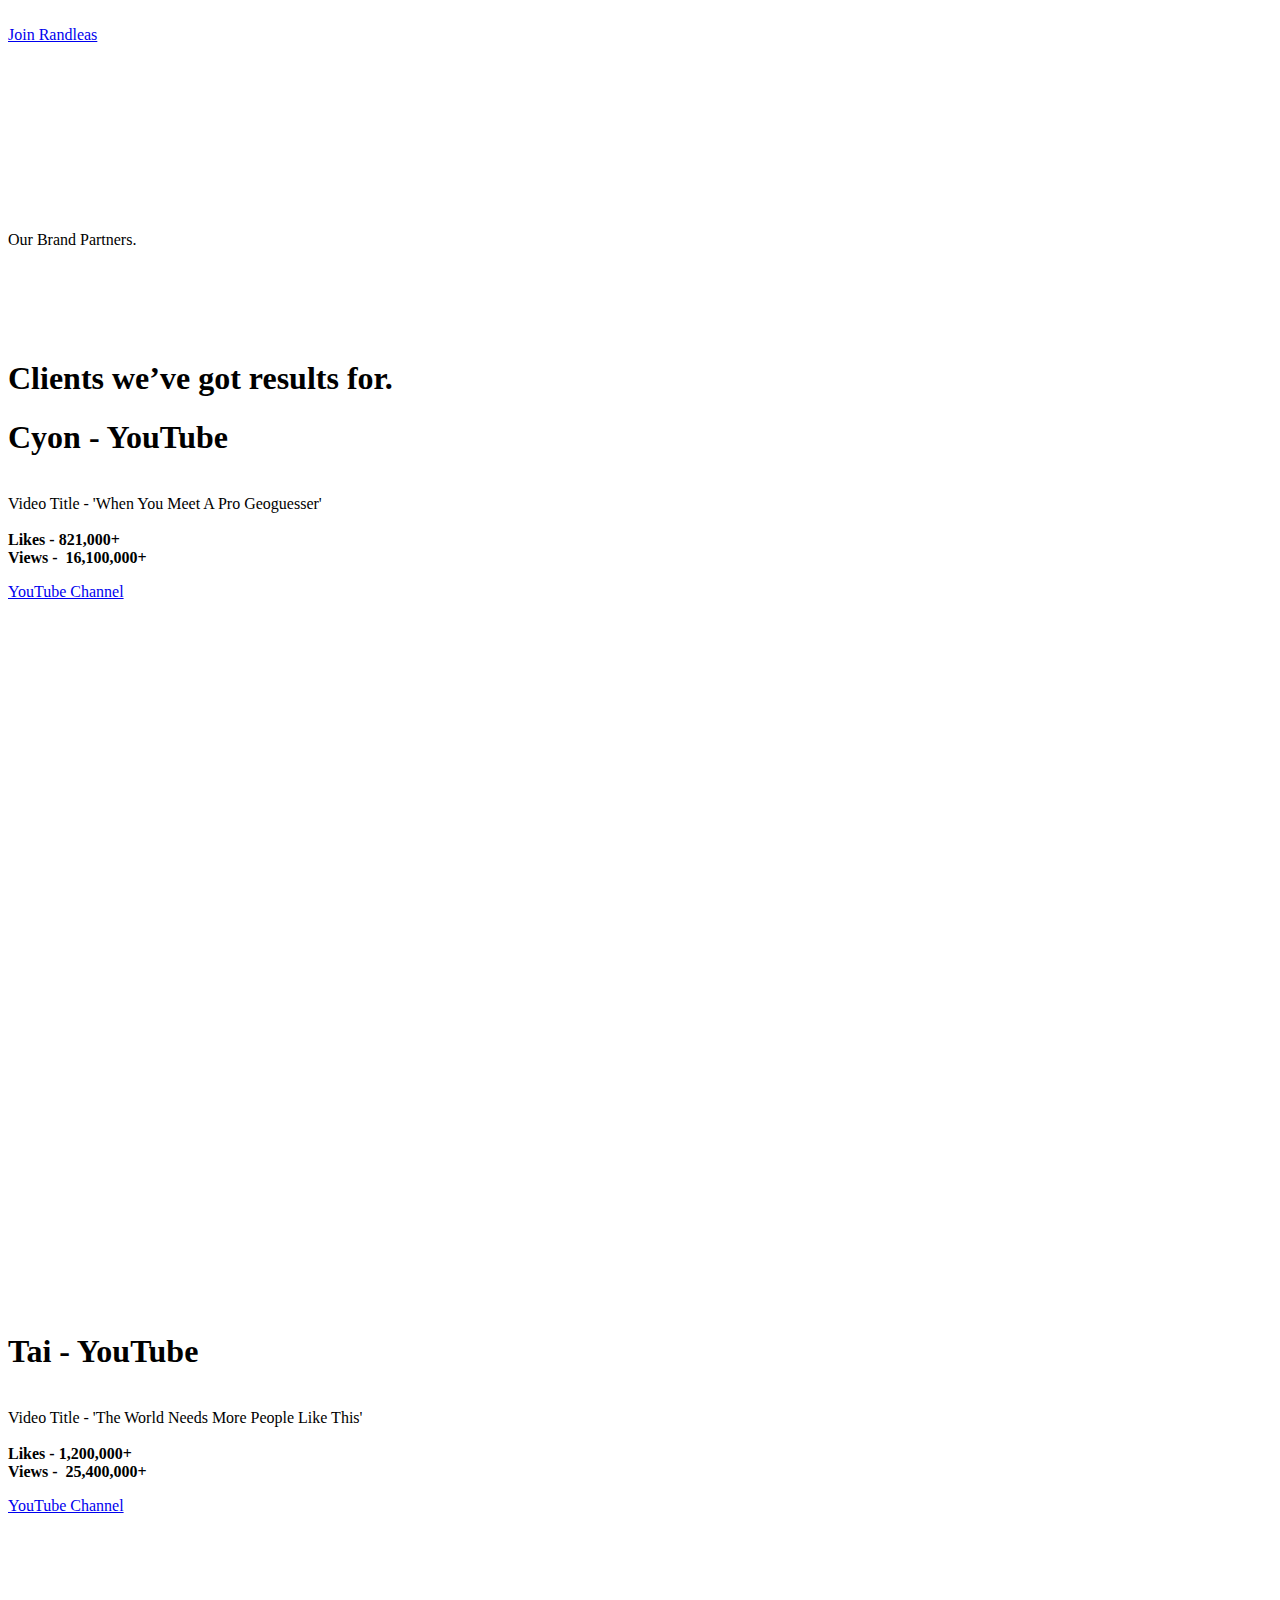
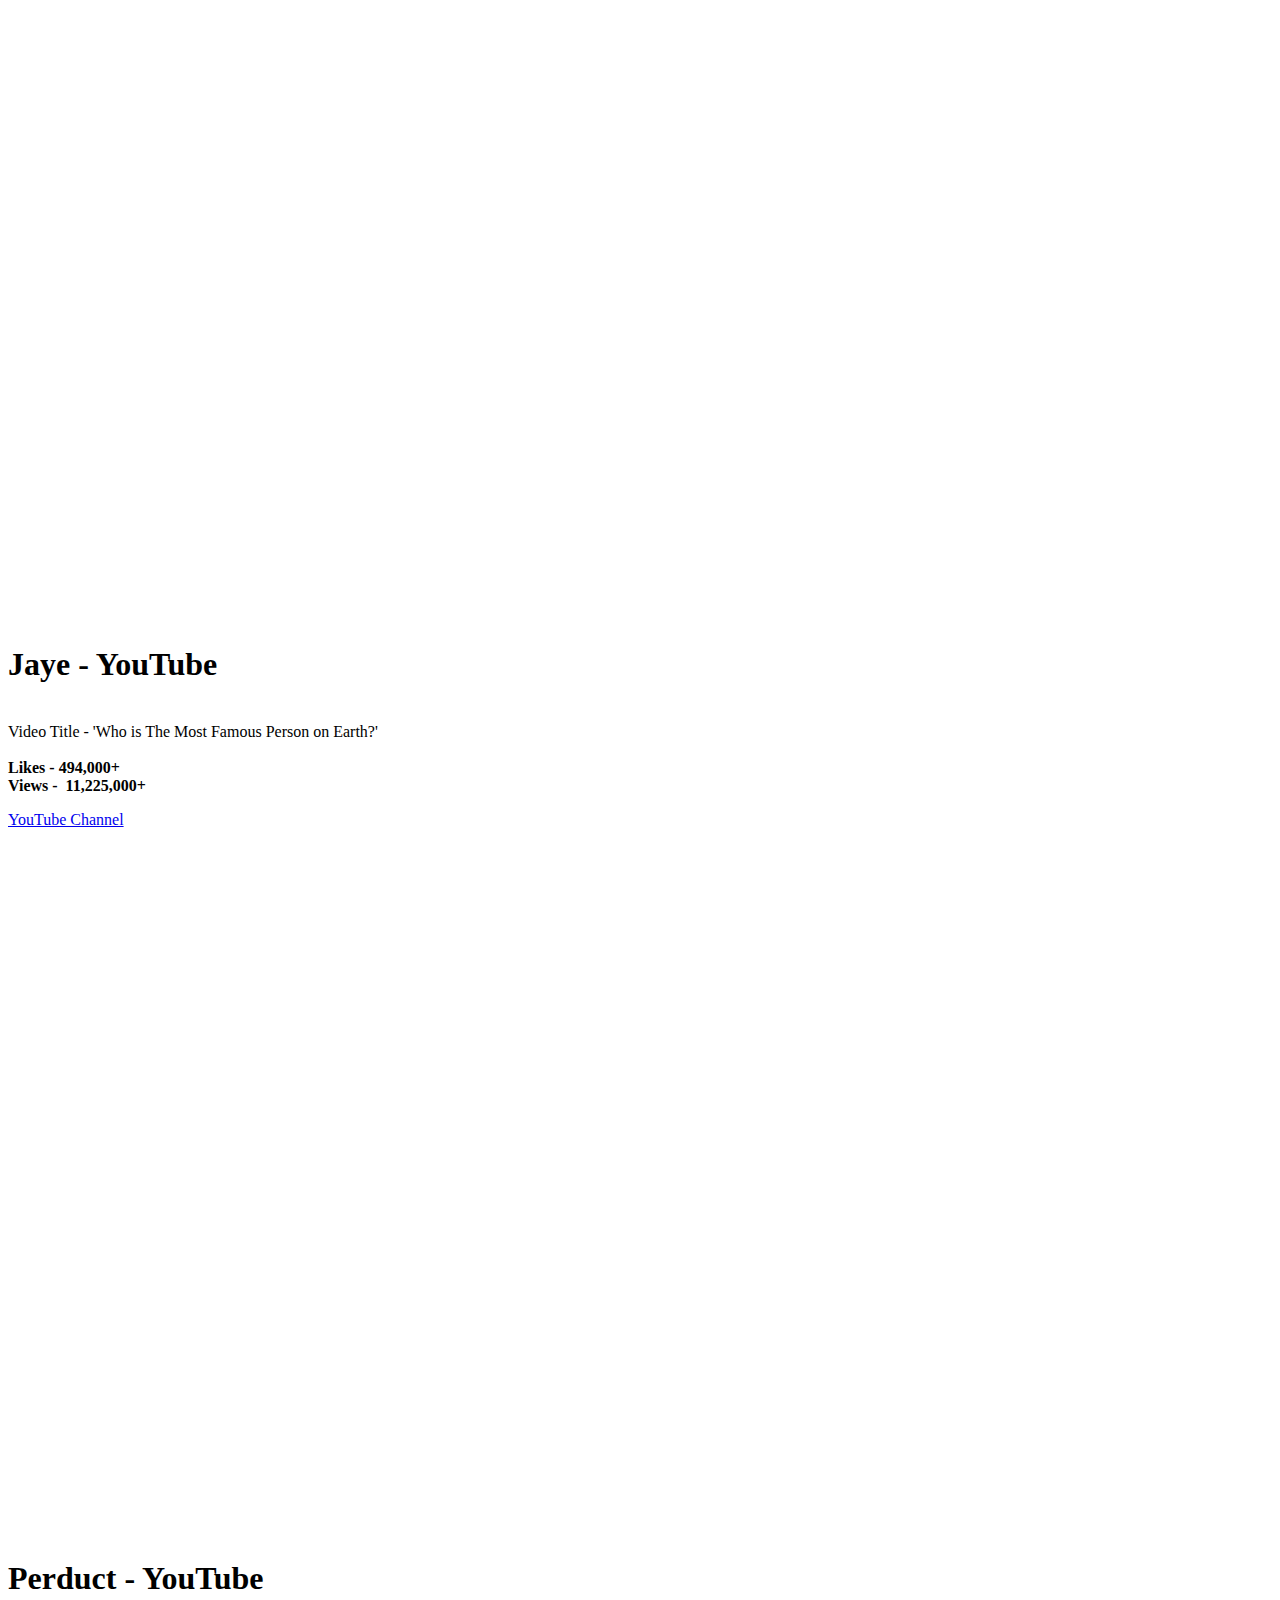
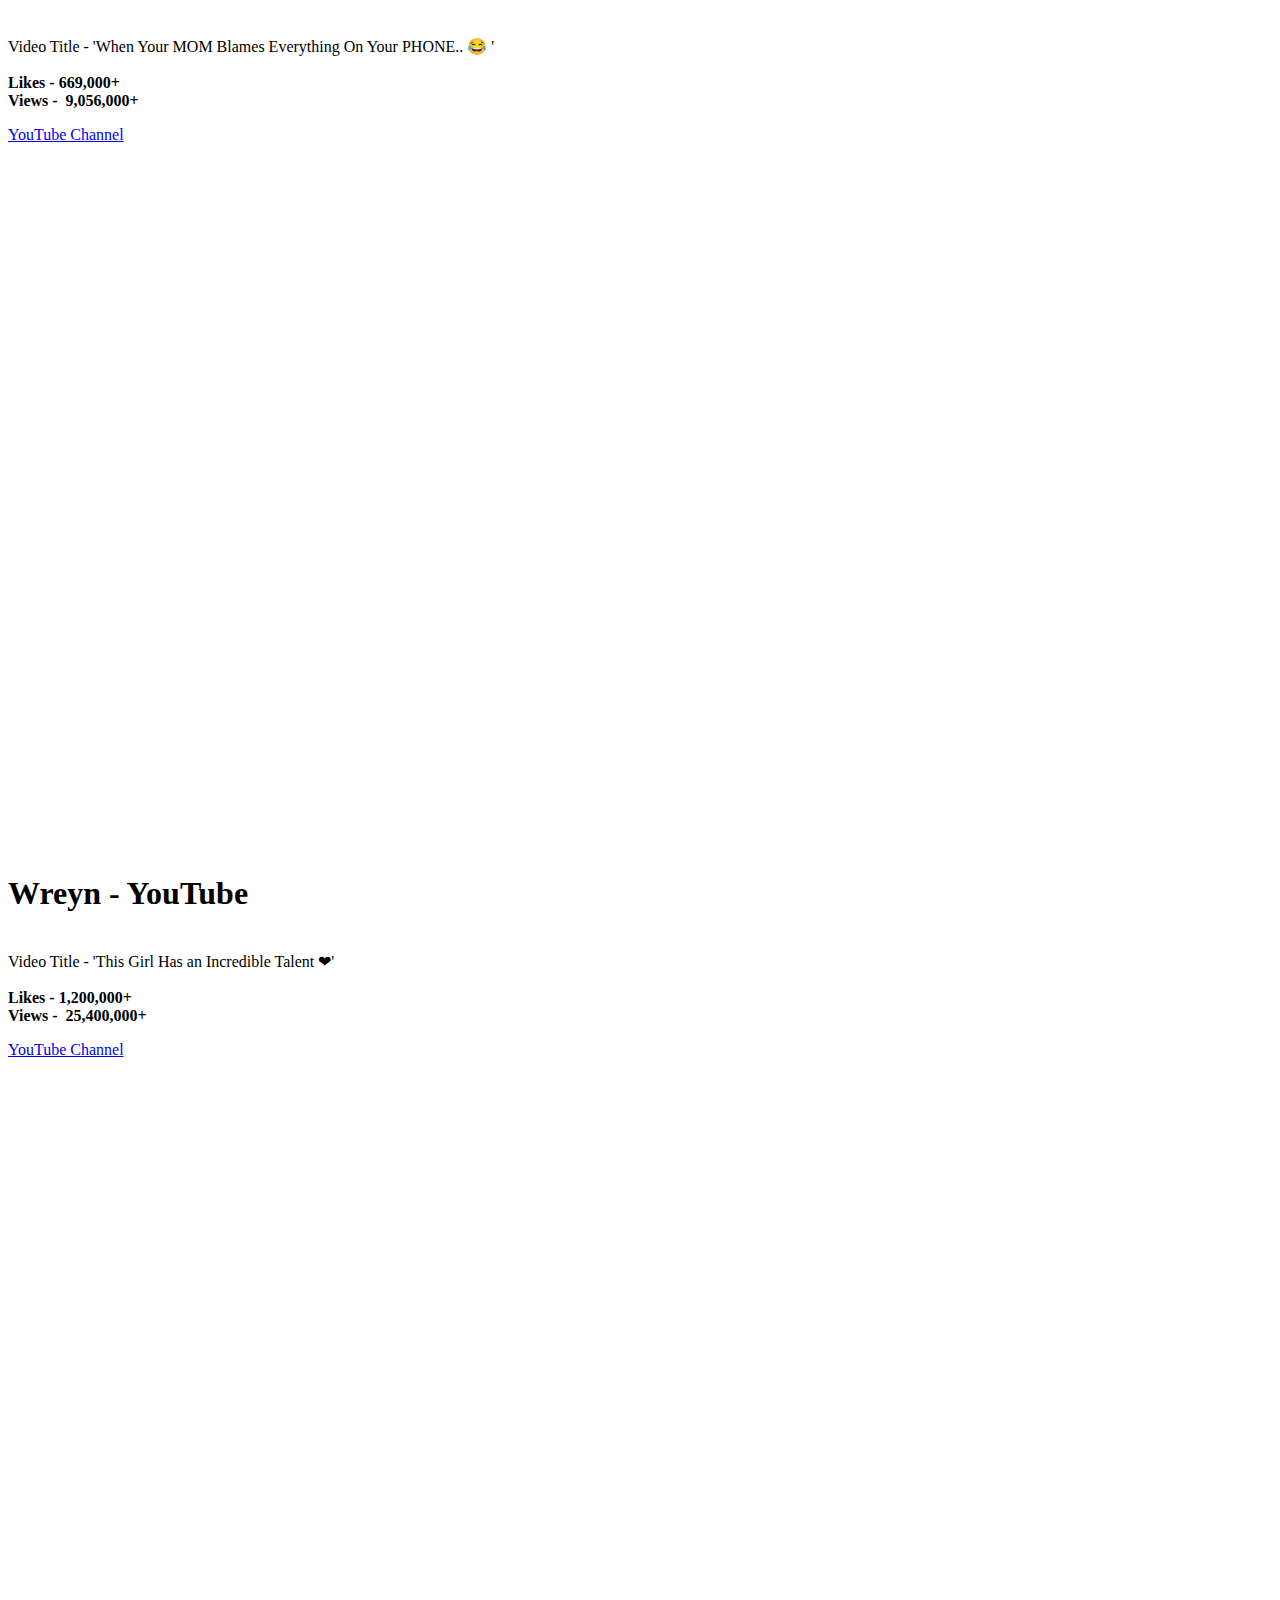
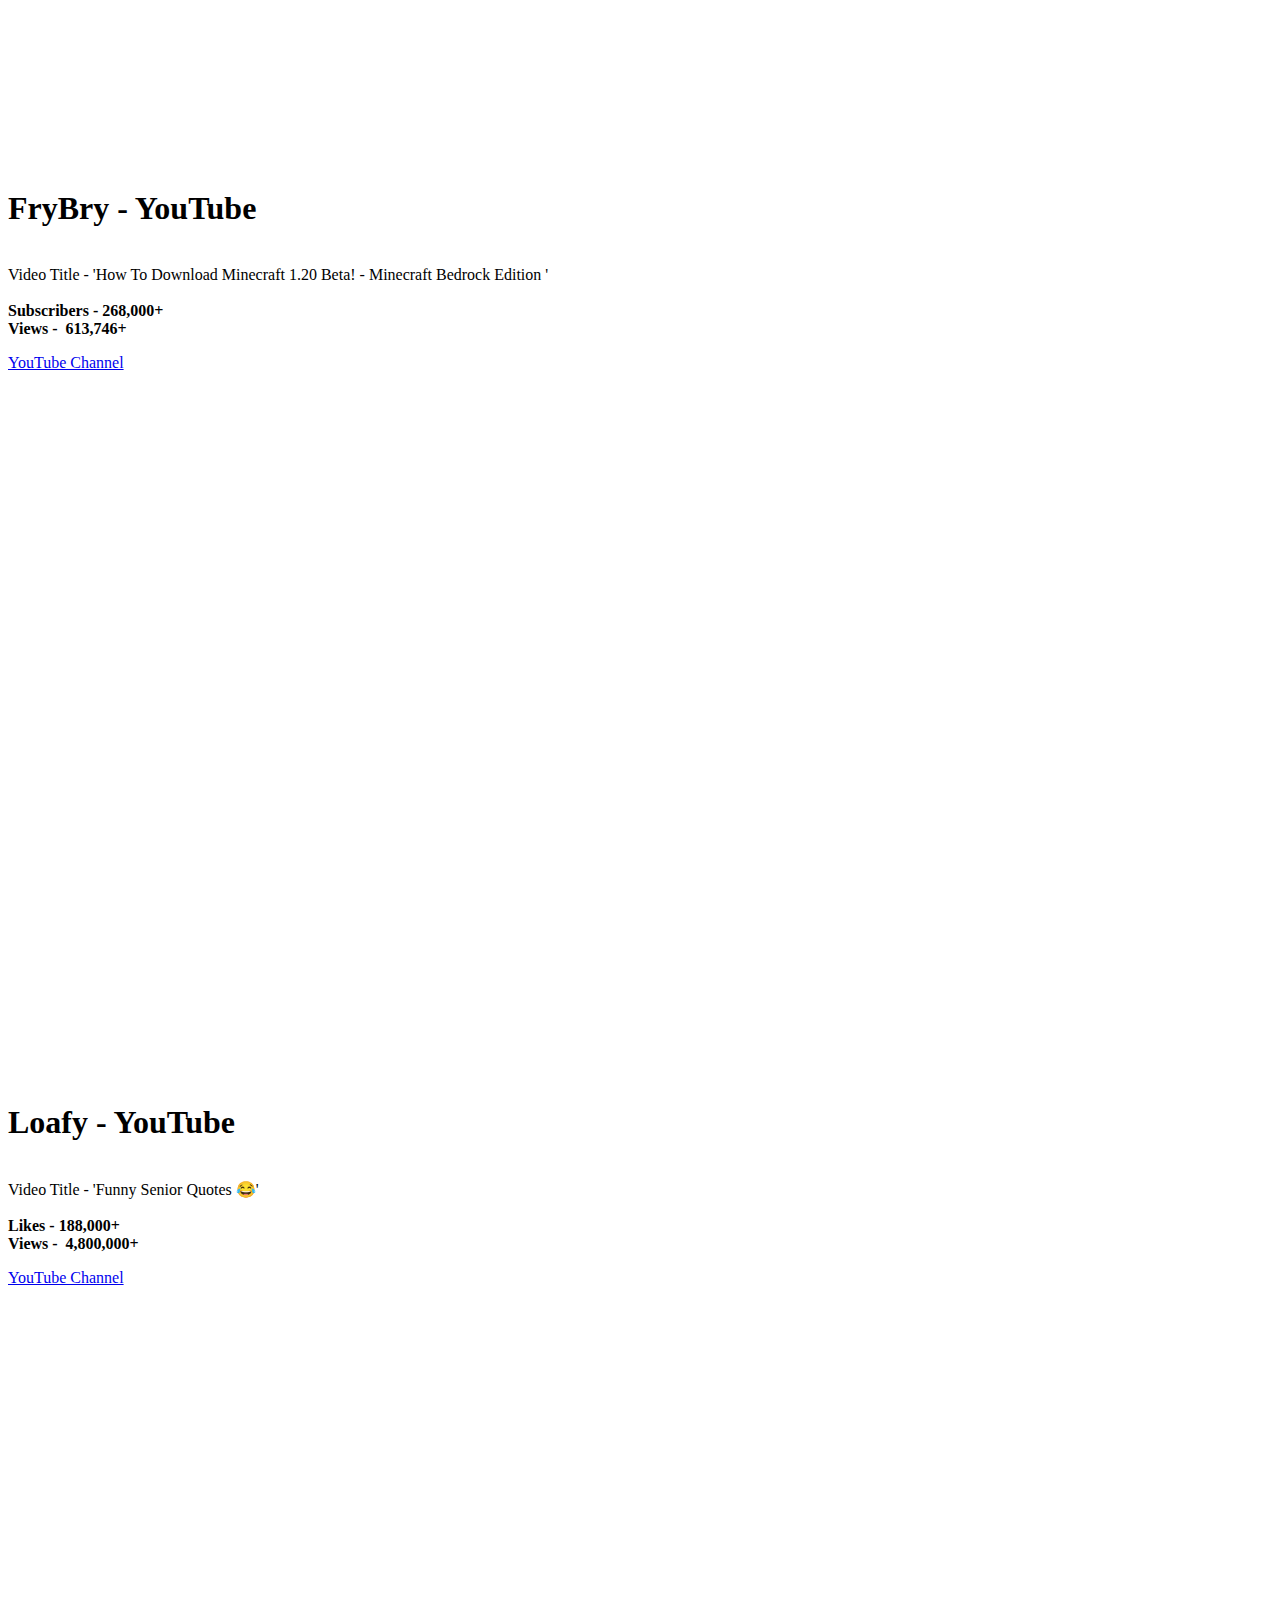
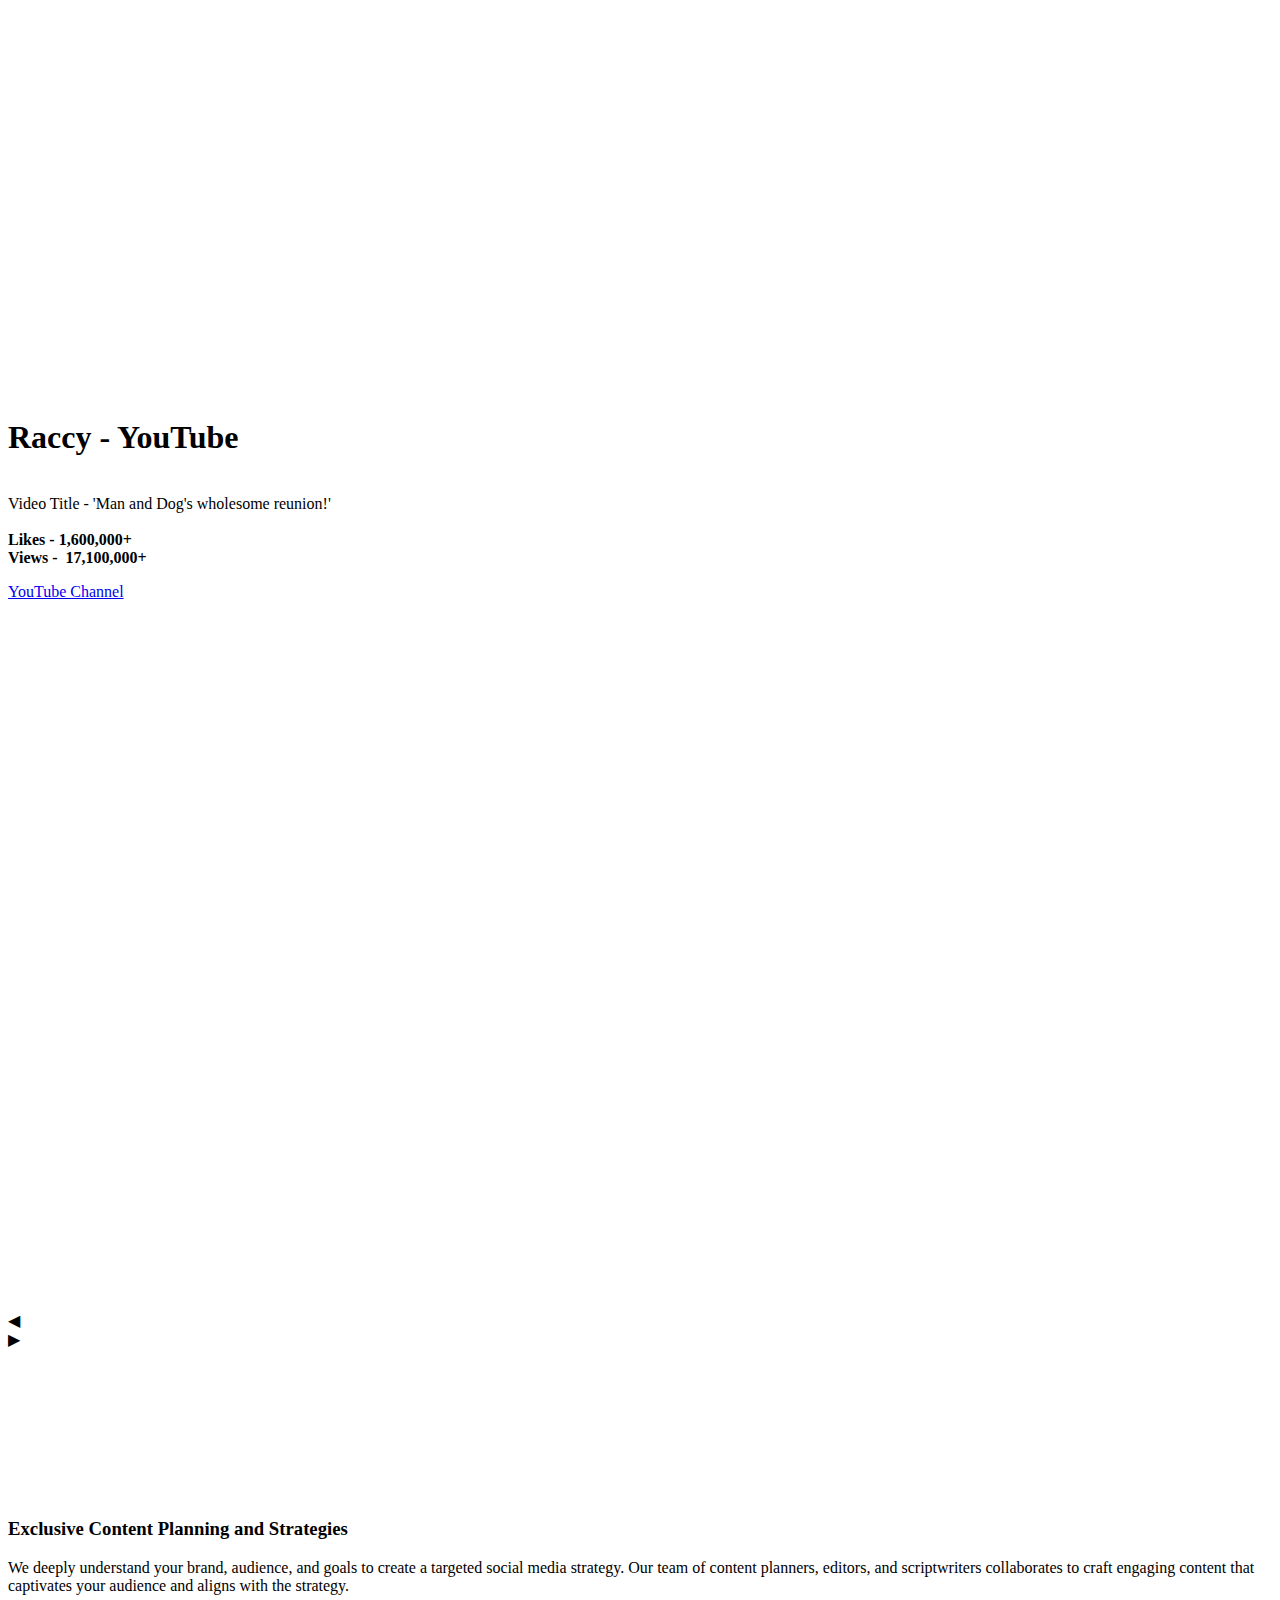
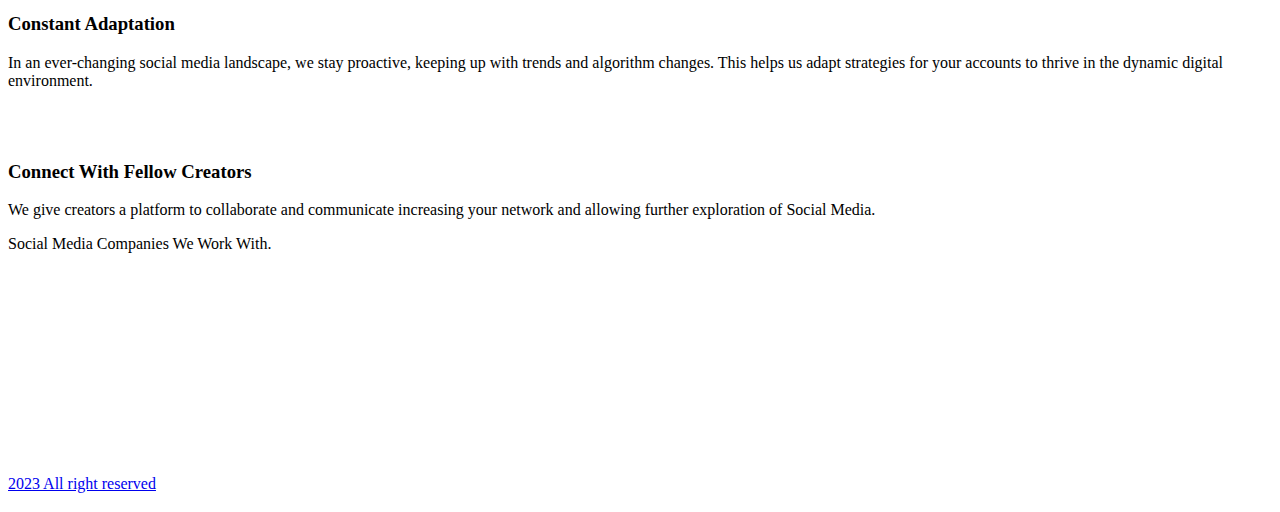
==== index.html @ 06961c33 "Add files via upload" ====
<!DOCTYPE html><!--  This site was created in Webflow. https://www.webflow.com  -->
<!--  Last Published: Wed Aug 09 2023 15:41:24 GMT+0000 (Coordinated Universal Time)  -->
<html data-wf-page="64bfc041b1569eeda765d627" data-wf-site="64bfc041b1569eeda765d59b">
<head>
  <meta charset="utf-8">
  <title>Randleas - Home Page</title>
  <meta content="Randleas is a Social Media Agency specialising in short-medium form content, made for gen-z by gen-z." name="description">
  <meta content="Randleas - Home Page" property="og:title">
  <meta content="Randleas is a Social Media Agency specialising in short-medium form content, made for gen-z by gen-z." property="og:description">
  <meta content="Randleas - Home Page" property="twitter:title">
  <meta content="Randleas is a Social Media Agency specialising in short-medium form content, made for gen-z by gen-z." property="twitter:description">
  <meta property="og:type" content="website">
  <meta content="summary_large_image" name="twitter:card">
  <meta content="width=device-width, initial-scale=1" name="viewport">
  <meta content="Webflow" name="generator">
  <link href="css/normalize.css" rel="stylesheet" type="text/css">
  <link href="css/webflow.css" rel="stylesheet" type="text/css">
  <link href="css/froder.webflow.css" rel="stylesheet" type="text/css">
  <link href="https://fonts.googleapis.com" rel="preconnect">
  <link href="https://fonts.gstatic.com" rel="preconnect" crossorigin="anonymous">
  <script src="https://ajax.googleapis.com/ajax/libs/webfont/1.6.26/webfont.js" type="text/javascript"></script>
  <script type="text/javascript">WebFont.load({  google: {    families: ["Sora:300,regular,500,600,700,800"]  }});</script>
  <script type="text/javascript">!function(o,c){var n=c.documentElement,t=" w-mod-";n.className+=t+"js",("ontouchstart"in o||o.DocumentTouch&&c instanceof DocumentTouch)&&(n.className+=t+"touch")}(window,document);</script>
  <link href="images/favicon.png" rel="shortcut icon" type="image/x-icon">
  <link href="images/webclip.png" rel="apple-touch-icon">
</head>
<body>
  <div data-collapse="small" data-animation="default" data-duration="400" data-easing="ease" data-easing2="ease" role="banner" class="navigation w-nav">
    <div class="container-navigation">
      <a href="index.html#" class="brand w-nav-brand"><img src="images/froderzzz.png" loading="lazy" width="114" sizes="(max-width: 479px) 100vw, 114px" srcset="images/froderzzz-p-500.png 500w, images/froderzzz.png 690w" alt=""></a>
      <nav role="navigation" class="nav-menu w-nav-menu">
        <a href="contact-us.html" target="_blank" class="button-grey w-button">Join Randleas</a>
      </nav>
      <div class="menu-button w-nav-button">
        <div class="w-icon-nav-menu"></div>
      </div>
    </div>
  </div>
  <div class="header-section">
    <div class="container">
      <div data-w-id="73954764-3167-a52e-869e-9555834dcd76" style="-webkit-transform:translate3d(0, 55PX, 0) scale3d(1, 1, 1) rotateX(0) rotateY(0) rotateZ(0) skew(0, 0);-moz-transform:translate3d(0, 55PX, 0) scale3d(1, 1, 1) rotateX(0) rotateY(0) rotateZ(0) skew(0, 0);-ms-transform:translate3d(0, 55PX, 0) scale3d(1, 1, 1) rotateX(0) rotateY(0) rotateZ(0) skew(0, 0);transform:translate3d(0, 55PX, 0) scale3d(1, 1, 1) rotateX(0) rotateY(0) rotateZ(0) skew(0, 0);opacity:0" class="w-layout-grid hero-content">
        <div class="grid-column">
          <h1 class="display-heading">The Best Agency<br>For Gen-Z Creators</h1>
        </div>
        <div class="grid-content">
          <p class="paragraph-large">At Randleas we specialize in helping you create trending content and offer our support in distributing your content on social media.</p>
          <a href="index.html#Content" class="button button-space w-button">Check out what we offer!</a>
        </div>
      </div>
    </div>
    <div class="container-large"><img src="images/tempname.png" loading="eager" style="opacity:0;-webkit-transform:translate3d(0, 0, 0) scale3d(0.9, 0.9, 1) rotateX(0) rotateY(0) rotateZ(0) skew(0, 0);-moz-transform:translate3d(0, 0, 0) scale3d(0.9, 0.9, 1) rotateX(0) rotateY(0) rotateZ(0) skew(0, 0);-ms-transform:translate3d(0, 0, 0) scale3d(0.9, 0.9, 1) rotateX(0) rotateY(0) rotateZ(0) skew(0, 0);transform:translate3d(0, 0, 0) scale3d(0.9, 0.9, 1) rotateX(0) rotateY(0) rotateZ(0) skew(0, 0)" data-w-id="05b6a07f-65c8-5c78-ee1c-b0d188055e2d" srcset="images/tempname-p-500.png 500w, images/tempname-p-800.png 800w, images/tempname-p-1080.png 1080w, images/tempname-p-1600.png 1600w, images/tempname-p-2000.png 2000w, images/tempname.png 2560w" sizes="94vw" alt="" class="dashboard">
      <div class="logo-section">
        <div class="text-block-2">Our Brand Partners.</div>
        <div data-w-id="d5d3c9fa-61b1-181e-04b2-b73a2c2d4b32" style="-webkit-transform:translate3d(0, 55PX, 0) scale3d(1, 1, 1) rotateX(0) rotateY(0) rotateZ(0) skew(0, 0);-moz-transform:translate3d(0, 55PX, 0) scale3d(1, 1, 1) rotateX(0) rotateY(0) rotateZ(0) skew(0, 0);-ms-transform:translate3d(0, 55PX, 0) scale3d(1, 1, 1) rotateX(0) rotateY(0) rotateZ(0) skew(0, 0);transform:translate3d(0, 55PX, 0) scale3d(1, 1, 1) rotateX(0) rotateY(0) rotateZ(0) skew(0, 0);opacity:0" class="container">
          <div class="w-layout-grid logo-grid">
            <div class="logo-card"><img src="images/gx.png" width="116" alt="" class="company-logo"></div>
            <div class="logo-card"><img src="images/epal.png" alt="" class="company-logo"></div>
            <div class="logo-card"><img src="images/cricket.png" alt="" class="company-logo"></div>
            <div class="logo-card"><img src="images/bitrefill.png" alt="" class="company-logo"></div>
            <div class="logo-card"><img src="images/bingx1.png" alt="" class="company-logo"></div>
          </div>
          <div class="divider"></div>
        </div>
      </div>
    </div>
  </div>
  <div class="content-section">
    <h1 class="heading-2">Clients we’ve got results for<span>.</span></h1>
    <div class="section">
      <div data-delay="4000" data-animation="slide" class="sysf-slider w-slider" data-autoplay="false" data-easing="ease" data-hide-arrows="false" data-disable-swipe="false" data-autoplay-limit="0" data-nav-spacing="4" data-duration="500" data-infinite="true">
        <div class="mask-2 w-slider-mask">
          <div class="sysf-slide-1 w-slide">
            <div class="sysf-container">
              <div class="sysf-wrapper-l">
                <div class="w-layout-grid sysf-feature-grid">
                  <div>
                    <h1 class="sysf-heading sysf-xl">Cyon <span class="text-span">- YouTube</span></h1>
                    <p class="sysf-body-text"><br>Video Title <span class="text-span-2">- &#x27;When You Meet A Pro Geoguesser&#x27;<br><br></span><strong>Likes - 821,000+ <br>Views -  16,100,000+</strong><br></p>
                    <div class="sysf-ctas-wrapper">
                      <a href="https://www.youtube.com/@Cyon2" class="sysf-button sysf-medium w-inline-block">
                        <div class="sysf-button-text">YouTube Channel</div>
                      </a>
                    </div>
                  </div>
                  <div id="w-node-_42e9b4a2-cb25-4dcb-184b-83c98d4dfc0a-a765d627" style="padding-top:56.17021276595745%" class="w-embed-youtubevideo"><iframe src="https://www.youtube.com/embed/fWB7nooZQHs?rel=0&amp;controls=0&amp;autoplay=1&amp;mute=1&amp;start=0" frameborder="0" style="position:absolute;left:0;top:0;width:100%;height:100%;pointer-events:auto" allow="autoplay; encrypted-media" allowfullscreen="" title=""></iframe></div>
                </div>
              </div>
            </div>
          </div>
          <div class="sysf-slide-1 w-slide">
            <div class="sysf-container">
              <div class="sysf-wrapper-l">
                <div class="w-layout-grid sysf-feature-grid">
                  <div>
                    <h1 class="sysf-heading sysf-xl">Tai <span class="text-span">- YouTube</span></h1>
                    <p class="sysf-body-text"><br>Video Title <span class="text-span-2">- &#x27;The World Needs More People Like This&#x27;<br><br></span><strong>Likes - 1,200,000+ <br>Views -  25,400,000+</strong><br></p>
                    <div class="sysf-ctas-wrapper">
                      <a href="https://www.youtube.com/@TaiRebuilds" class="sysf-button sysf-medium w-inline-block">
                        <div class="sysf-button-text">YouTube Channel</div>
                      </a>
                    </div>
                  </div>
                  <div id="w-node-f8330d0b-36db-2c3b-ddeb-5812c39fd348-a765d627" style="padding-top:56.17021276595745%" class="w-embed-youtubevideo"><iframe src="https://www.youtube.com/embed/e8wqWpEkbWQ?rel=0&amp;controls=0&amp;autoplay=1&amp;mute=1&amp;start=0" frameborder="0" style="position:absolute;left:0;top:0;width:100%;height:100%;pointer-events:auto" allow="autoplay; encrypted-media" allowfullscreen="" title="The WORLD Needs More PEOPLE Like This 😱 | Wholesome Moments"></iframe></div>
                </div>
              </div>
            </div>
          </div>
          <div class="sysf-slide-1 w-slide">
            <div class="sysf-container">
              <div class="sysf-wrapper-l">
                <div class="w-layout-grid sysf-feature-grid">
                  <div>
                    <h1 class="sysf-heading sysf-xl">Jaye <span class="text-span">- YouTube</span></h1>
                    <p class="sysf-body-text"><br>Video Title <span class="text-span-2">- &#x27;Who is The Most Famous Person on Earth?&#x27;<br><br></span><strong>Likes - 494,000+ <br>Views -  11,225,000+</strong><br></p>
                    <div class="sysf-ctas-wrapper">
                      <a href="https://www.youtube.com/@JayeSmacks" class="sysf-button sysf-medium w-inline-block">
                        <div class="sysf-button-text">YouTube Channel</div>
                      </a>
                    </div>
                  </div>
                  <div id="w-node-_122adc5b-3cb7-c29c-2b51-5d51d723ceb3-a765d627" style="padding-top:56.17021276595745%" class="w-embed-youtubevideo"><iframe src="https://www.youtube.com/embed/HQ8gN1MVgdE?rel=0&amp;controls=0&amp;autoplay=1&amp;mute=1&amp;start=0" frameborder="0" style="position:absolute;left:0;top:0;width:100%;height:100%;pointer-events:auto" allow="autoplay; encrypted-media" allowfullscreen="" title="Who is The Most Famous Person on Earth?"></iframe></div>
                </div>
              </div>
            </div>
          </div>
          <div class="sysf-slide-1 w-slide">
            <div class="sysf-container">
              <div class="sysf-wrapper-l">
                <div class="w-layout-grid sysf-feature-grid">
                  <div>
                    <h1 class="sysf-heading sysf-xl">Perduct <span class="text-span">- YouTube</span></h1>
                    <p class="sysf-body-text"><br>Video Title <span class="text-span-2">- &#x27;When Your MOM Blames Everything On Your PHONE.. 😂 &#x27;<br><br></span><strong>Likes - 669,000+ <br>Views -  9,056,000+</strong><br></p>
                    <div class="sysf-ctas-wrapper">
                      <a href="https://www.youtube.com/@JayeSmacks" class="sysf-button sysf-medium w-inline-block">
                        <div class="sysf-button-text">YouTube Channel</div>
                      </a>
                    </div>
                  </div>
                  <div id="w-node-_413dffce-8903-92d3-2679-09bcb08fd28d-a765d627" style="padding-top:56.17021276595745%" class="w-embed-youtubevideo"><iframe src="https://www.youtube.com/embed//video/xa-j04Uvxik?rel=0&amp;controls=0&amp;autoplay=1&amp;mute=1&amp;start=0" frameborder="0" style="position:absolute;left:0;top:0;width:100%;height:100%;pointer-events:auto" allow="autoplay; encrypted-media" allowfullscreen="" title="When Your MOM Blames Everything On Your PHONE.. 😂 #roblox #shorts"></iframe></div>
                </div>
              </div>
            </div>
          </div>
          <div class="sysf-slide-1 w-slide">
            <div class="sysf-container">
              <div class="sysf-wrapper-l">
                <div class="w-layout-grid sysf-feature-grid">
                  <div>
                    <h1 class="sysf-heading sysf-xl">Wreyn <span class="text-span">- YouTube</span></h1>
                    <p class="sysf-body-text"><br>Video Title <span class="text-span-2">- &#x27;This Girl Has an Incredible Talent ❤&#x27;<br><br></span><strong>Likes - 1,200,000+ <br>Views -  25,400,000+</strong><br></p>
                    <div class="sysf-ctas-wrapper">
                      <a href="https://www.youtube.com/@AnthonyWreyn" class="sysf-button sysf-medium w-inline-block">
                        <div class="sysf-button-text">YouTube Channel</div>
                      </a>
                    </div>
                  </div>
                  <div id="w-node-_9c24feeb-f4b7-a4fc-632e-0bebde4fe267-a765d627" style="padding-top:56.17021276595745%" class="w-embed-youtubevideo"><iframe src="https://www.youtube.com/embed/SGyKSSktw8Y?rel=0&amp;controls=0&amp;autoplay=1&amp;mute=1&amp;start=0" frameborder="0" style="position:absolute;left:0;top:0;width:100%;height:100%;pointer-events:auto" allow="autoplay; encrypted-media" allowfullscreen="" title="This Girl Has an Incredible Talent ❤"></iframe></div>
                </div>
              </div>
            </div>
          </div>
        <div class="sysf-slide-1 w-slide">
            <div class="sysf-container">
              <div class="sysf-wrapper-l">
                <div class="w-layout-grid sysf-feature-grid">
                  <div>
                    <h1 class="sysf-heading sysf-xl">FryBry <span class="text-span">- YouTube</span></h1>
                    <p class="sysf-body-text"><br>Video Title <span class="text-span-2">- &#x27;How To Download Minecraft 1.20 Beta! - Minecraft Bedrock Edition
                        &#x27;<br><br></span><strong>Subscribers - 268,000+ <br>Views -  613,746+</strong><br></p>
                    <div class="sysf-ctas-wrapper">
                      <a href="https://www.youtube.com/c/FryBry" class="sysf-button sysf-medium w-inline-block">
                        <div class="sysf-button-text">YouTube Channel</div>
                      </a>
                    </div>
                  </div>
                  <div id="w-node-_9c24feeb-f4b7-a4fc-632e-0bebde4fe267-a765d627" style="padding-top:56.17021276595745%" class="w-embed-youtubevideo"><iframe src="https://www.youtube.com/embed/gK0CjbT_bJk?rel=0&amp;controls=0&amp;autoplay=1&amp;mute=1&amp;start=0" frameborder="0" style="position:absolute;left:0;top:0;width:100%;height:100%;pointer-events:auto" allow="autoplay; encrypted-media" allowfullscreen="" title="How To Download Minecraft 1.20 Beta! - Minecraft Bedrock Edition"></iframe></div>
                </div>
              </div>
            </div>
          </div>
          <div class="sysf-slide-1 w-slide">
            <div class="sysf-container">
              <div class="sysf-wrapper-l">
                <div class="w-layout-grid sysf-feature-grid">
                  <div>
                    <h1 class="sysf-heading sysf-xl">Loafy <span class="text-span">- YouTube</span></h1>
                    <p class="sysf-body-text"><br>Video Title <span class="text-span-2">- &#x27;Funny Senior Quotes 😂&#x27;<br><br></span><strong>Likes - 188,000+ <br>Views -  4,800,000+</strong><br></p>
                    <div class="sysf-ctas-wrapper">
                      <a href="https://www.youtube.com/@loafycrank" class="sysf-button sysf-medium w-inline-block">
                        <div class="sysf-button-text">YouTube Channel</div>
                      </a>
                    </div>
                  </div>
                  <div id="w-node-_6a025c1f-fc1e-1d4a-400c-14be62b4e25f-a765d627" style="padding-top:56.17021276595745%" class="w-embed-youtubevideo"><iframe src="https://www.youtube.com/embed/TMX1hjx-hOE?rel=0&amp;controls=0&amp;autoplay=1&amp;mute=1&amp;start=0" frameborder="0" style="position:absolute;left:0;top:0;width:100%;height:100%;pointer-events:auto" allow="autoplay; encrypted-media" allowfullscreen="" title="funny senior quotes #minecraft #shorts"></iframe></div>
                </div>
              </div>
            </div>
          </div>
          <div class="sysf-slide-1 w-slide">
            <div class="sysf-container">
              <div class="sysf-wrapper-l">
                <div class="w-layout-grid sysf-feature-grid">
                  <div>
                    <h1 class="sysf-heading sysf-xl">Raccy <span class="text-span">- YouTube</span></h1>
                    <p class="sysf-body-text"><br>Video Title <span class="text-span-2">- &#x27;Man and Dog&#x27;s wholesome reunion!&#x27;<br><br></span><strong>Likes - 1,600,000+ <br>Views -  17,100,000+</strong><br></p>
                    <div class="sysf-ctas-wrapper">
                      <a href="https://www.youtube.com/@RaccyRaccs" class="sysf-button sysf-medium w-inline-block">
                        <div class="sysf-button-text">YouTube Channel</div>
                      </a>
                    </div>
                  </div>
                  <div id="w-node-_753d06d1-10f9-8152-9e53-bbb970807eeb-a765d627" style="padding-top:56.17021276595745%" class="w-embed-youtubevideo"><iframe src="https://www.youtube.com/embed/7ctkIPbwfkw?rel=0&amp;controls=0&amp;autoplay=1&amp;mute=1&amp;start=0" frameborder="0" style="position:absolute;left:0;top:0;width:100%;height:100%;pointer-events:auto" allow="autoplay; encrypted-media" allowfullscreen="" title="WHOLESOME Reunion!🥺 #shorts"></iframe></div>
                </div>
              </div>
            </div>
          </div>
        </div>
        <div class="sysf-left-arrow w-slider-arrow-left">
          <div class="material-icons sysf-feature-icon-small sysf-slider-icon">◀</div>
        </div>
        <div class="sysf-right-arrow w-slider-arrow-right">
          <div class="material-icons sysf-feature-icon-small sysf-slider-icon">▶</div>
        </div>
        <div class="w-slider-nav w-shadow w-round"></div>
      </div>
    </div>
    <div id="Content" class="container">
      <div data-w-id="a5b51e7e-26b9-a102-0989-87425c771420" style="-webkit-transform:translate3d(0, 55PX, 0) scale3d(1, 1, 1) rotateX(0) rotateY(0) rotateZ(0) skew(0, 0);-moz-transform:translate3d(0, 55PX, 0) scale3d(1, 1, 1) rotateX(0) rotateY(0) rotateZ(0) skew(0, 0);-ms-transform:translate3d(0, 55PX, 0) scale3d(1, 1, 1) rotateX(0) rotateY(0) rotateZ(0) skew(0, 0);transform:translate3d(0, 55PX, 0) scale3d(1, 1, 1) rotateX(0) rotateY(0) rotateZ(0) skew(0, 0);opacity:0" class="title-wrap-centre">
        <div class="subheading">Randleas</div>
        <h1 class="heading">Why Join Us?</h1>
        <p class="paragraph-large max-width">Our agency utilizes only the best strategies in lifting your reach, interactions and monetizability!</p>
      </div>
      <div class="w-layout-grid content-grid">
        <div><img src="images/Content-Image-01.svg" loading="lazy" alt=""></div>
        <div id="w-node-_59e1b11c-59af-292a-2a44-070cd4481416-a765d627">
          <h3 class="content-h3">Exclusive Content Planning and Strategies</h3>
          <p class="paragraph-medium">We deeply understand your brand, audience, and goals to create a targeted social media strategy. Our team of content planners, editors, and scriptwriters collaborates to craft engaging content that captivates your audience and aligns with the strategy.</p>
        </div>
      </div>
      <div class="w-layout-grid content-grid centre-content">
        <div id="w-node-f60322e9-0dad-a628-4610-9a998f3341b2-a765d627">
          <h3 class="content-h3">Constant Adaptation</h3>
          <p class="paragraph-medium">In an ever-changing social media landscape, we stay proactive, keeping up with trends and algorithm changes. This helps us adapt strategies for your accounts to thrive in the dynamic digital environment.</p>
        </div>
        <div id="w-node-f60322e9-0dad-a628-4610-9a998f3341b0-a765d627"><img src="images/Content-Image-02.svg" loading="lazy" alt=""></div>
      </div>
      <div class="w-layout-grid content-grid">
        <div><img src="images/Content-Image-03.svg" loading="lazy" alt=""></div>
        <div id="w-node-_32690463-25da-ec92-a1bd-88ae99597472-a765d627">
          <h3 class="content-h3">Connect With Fellow Creators</h3>
          <p class="paragraph-medium">We give creators a platform to collaborate and communicate increasing your network and allowing further exploration of Social Media.</p>
        </div>
      </div>
    </div>
    <div class="logo-section">
      <div class="text-block-2">Social Media Companies We Work With.</div>
      <div class="logo-section">
        <div data-w-id="c9f57802-cdc2-9e0f-b6b0-5fac0bcbc143" style="-webkit-transform:translate3d(0, 55PX, 0) scale3d(1, 1, 1) rotateX(0) rotateY(0) rotateZ(0) skew(0, 0);-moz-transform:translate3d(0, 55PX, 0) scale3d(1, 1, 1) rotateX(0) rotateY(0) rotateZ(0) skew(0, 0);-ms-transform:translate3d(0, 55PX, 0) scale3d(1, 1, 1) rotateX(0) rotateY(0) rotateZ(0) skew(0, 0);transform:translate3d(0, 55PX, 0) scale3d(1, 1, 1) rotateX(0) rotateY(0) rotateZ(0) skew(0, 0);opacity:0" class="container">
          <div class="w-layout-grid logo-grid">
            <div class="logo-card"><img src="images/twtter.png" alt="" class="company-logo"></div>
            <div class="logo-card"><img src="images/tiktok1.png" alt="" class="company-logo"></div>
            <div class="logo-card"><img src="images/youtube.png" alt="" class="company-logo"></div>
            <div class="logo-card"><img src="images/instagram.png" alt="" class="company-logo"></div>
            <div class="logo-card"><img src="images/fff.png" alt="" class="company-logo"></div>
          </div>
          <div class="divider"></div>
        </div>
      </div>
    </div>
  </div>
  <div class="content-section">
    <div class="container">
      <div data-w-id="da0dd9e1-0979-eaf7-6025-b61514b5e1c9" style="-webkit-transform:translate3d(0, 55PX, 0) scale3d(1, 1, 1) rotateX(0) rotateY(0) rotateZ(0) skew(0, 0);-moz-transform:translate3d(0, 55PX, 0) scale3d(1, 1, 1) rotateX(0) rotateY(0) rotateZ(0) skew(0, 0);-ms-transform:translate3d(0, 55PX, 0) scale3d(1, 1, 1) rotateX(0) rotateY(0) rotateZ(0) skew(0, 0);transform:translate3d(0, 55PX, 0) scale3d(1, 1, 1) rotateX(0) rotateY(0) rotateZ(0) skew(0, 0);opacity:0" class="cta-block-large">
        <div class="w-layout-grid cta-grid">
          <div class="grid-column">
            <div class="subheading">Ready to Start?</div>
            <h3>Contact Us Now!</h3>
          </div>
          <div class="grid-button-wrap">
            <a href="contact-us.html" class="button-arrow w-inline-block">
              <div>Contact Us</div><img src="images/Arrow-Icon.svg" loading="lazy" alt="" class="arrow">
            </a>
          </div>
        </div>
      </div>
    </div>
  </div>
  <div class="footer">
    <div class="container">
      <div class="footer-wrap">
        <div class="social-wrap">
          <a href="https://www.instagram.com/Randleas/" target="_blank" class="social-link w-inline-block"><img src="images/instagram-line-1.svg" loading="lazy" alt=""></a>
          <a href="https://www.youtube.com/channel/Randleas" target="_blank" class="social-link w-inline-block"><img src="images/yt.png" loading="lazy" alt=""></a>
        </div>
        <a href="index.html#" class="text-link">2023 All right reserved</a>
      </div>
    </div>
  </div>
  <script src="https://d3e54v103j8qbb.cloudfront.net/js/jquery-3.5.1.min.dc5e7f18c8.js?site=64bfc041b1569eeda765d59b" type="text/javascript" integrity="sha256-9/aliU8dGd2tb6OSsuzixeV4y/faTqgFtohetphbbj0=" crossorigin="anonymous"></script>
  <script src="js/webflow.js" type="text/javascript"></script>
</body>
</html>
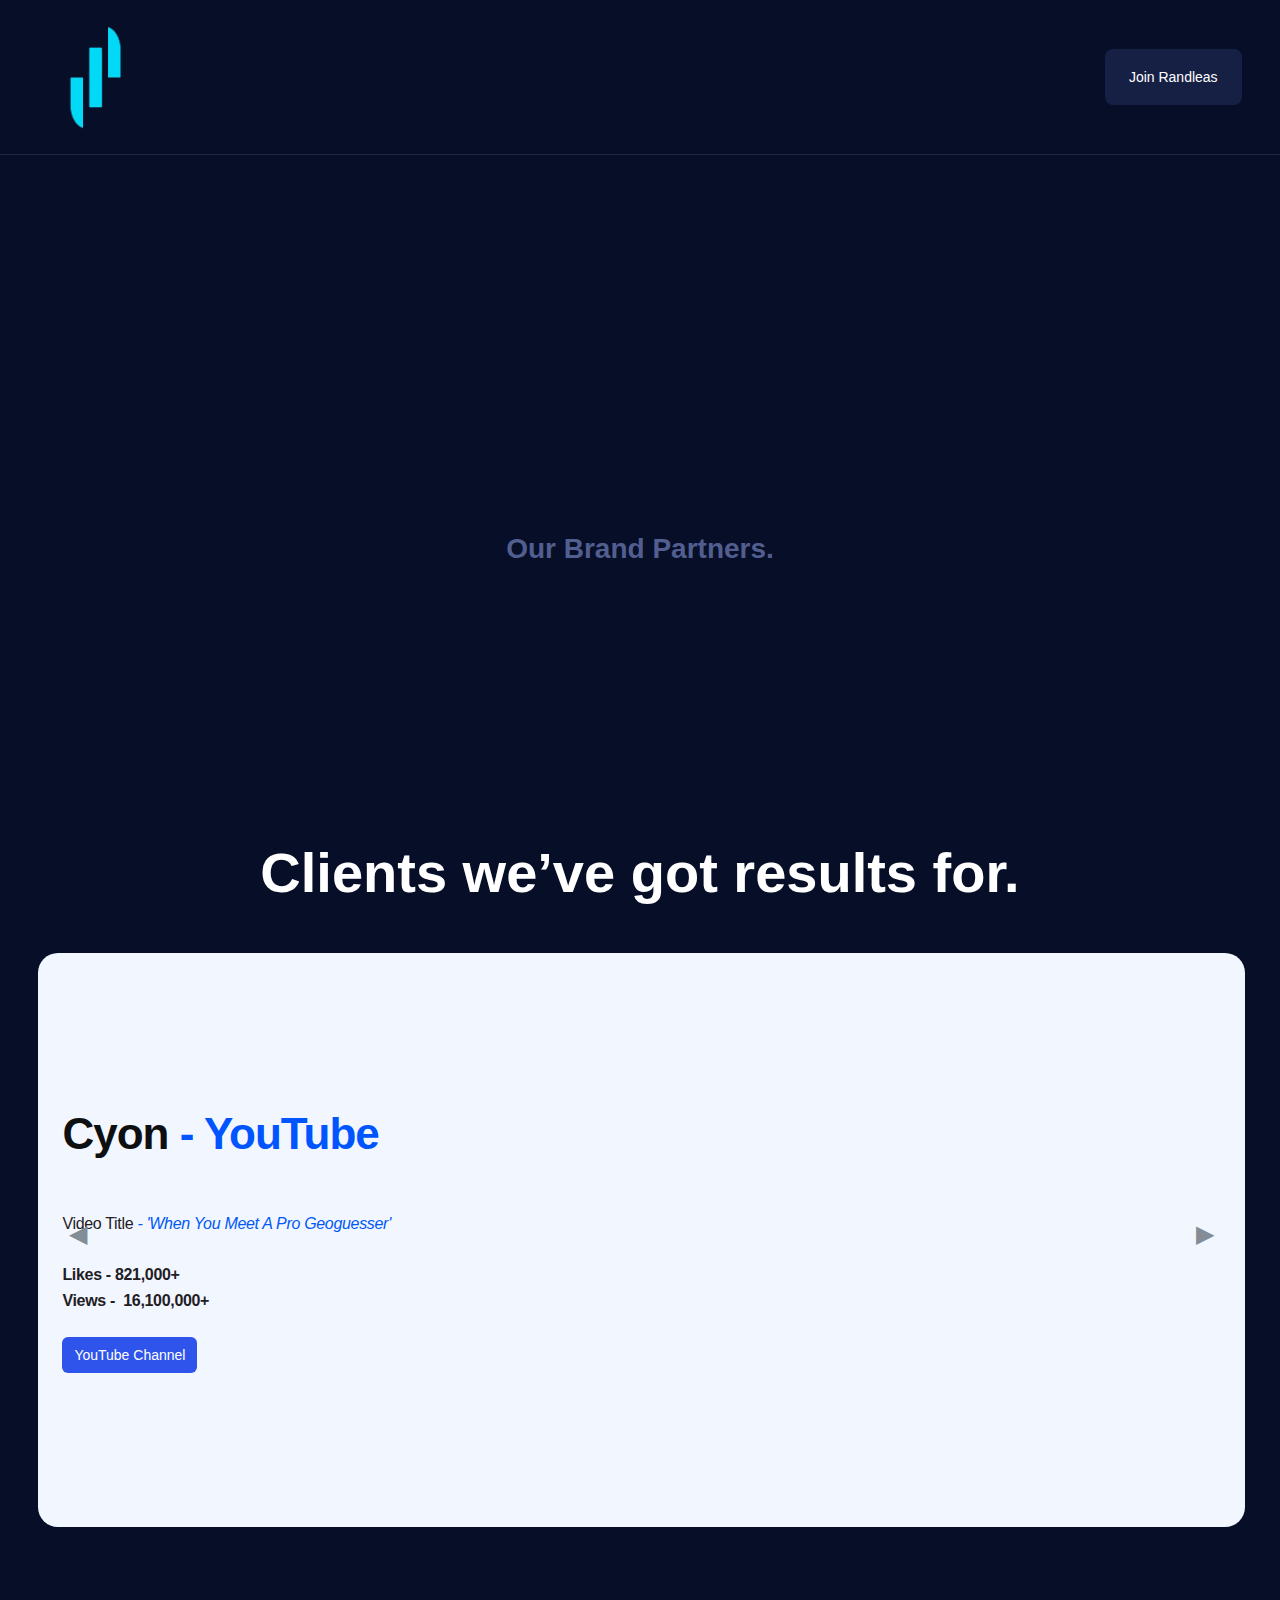
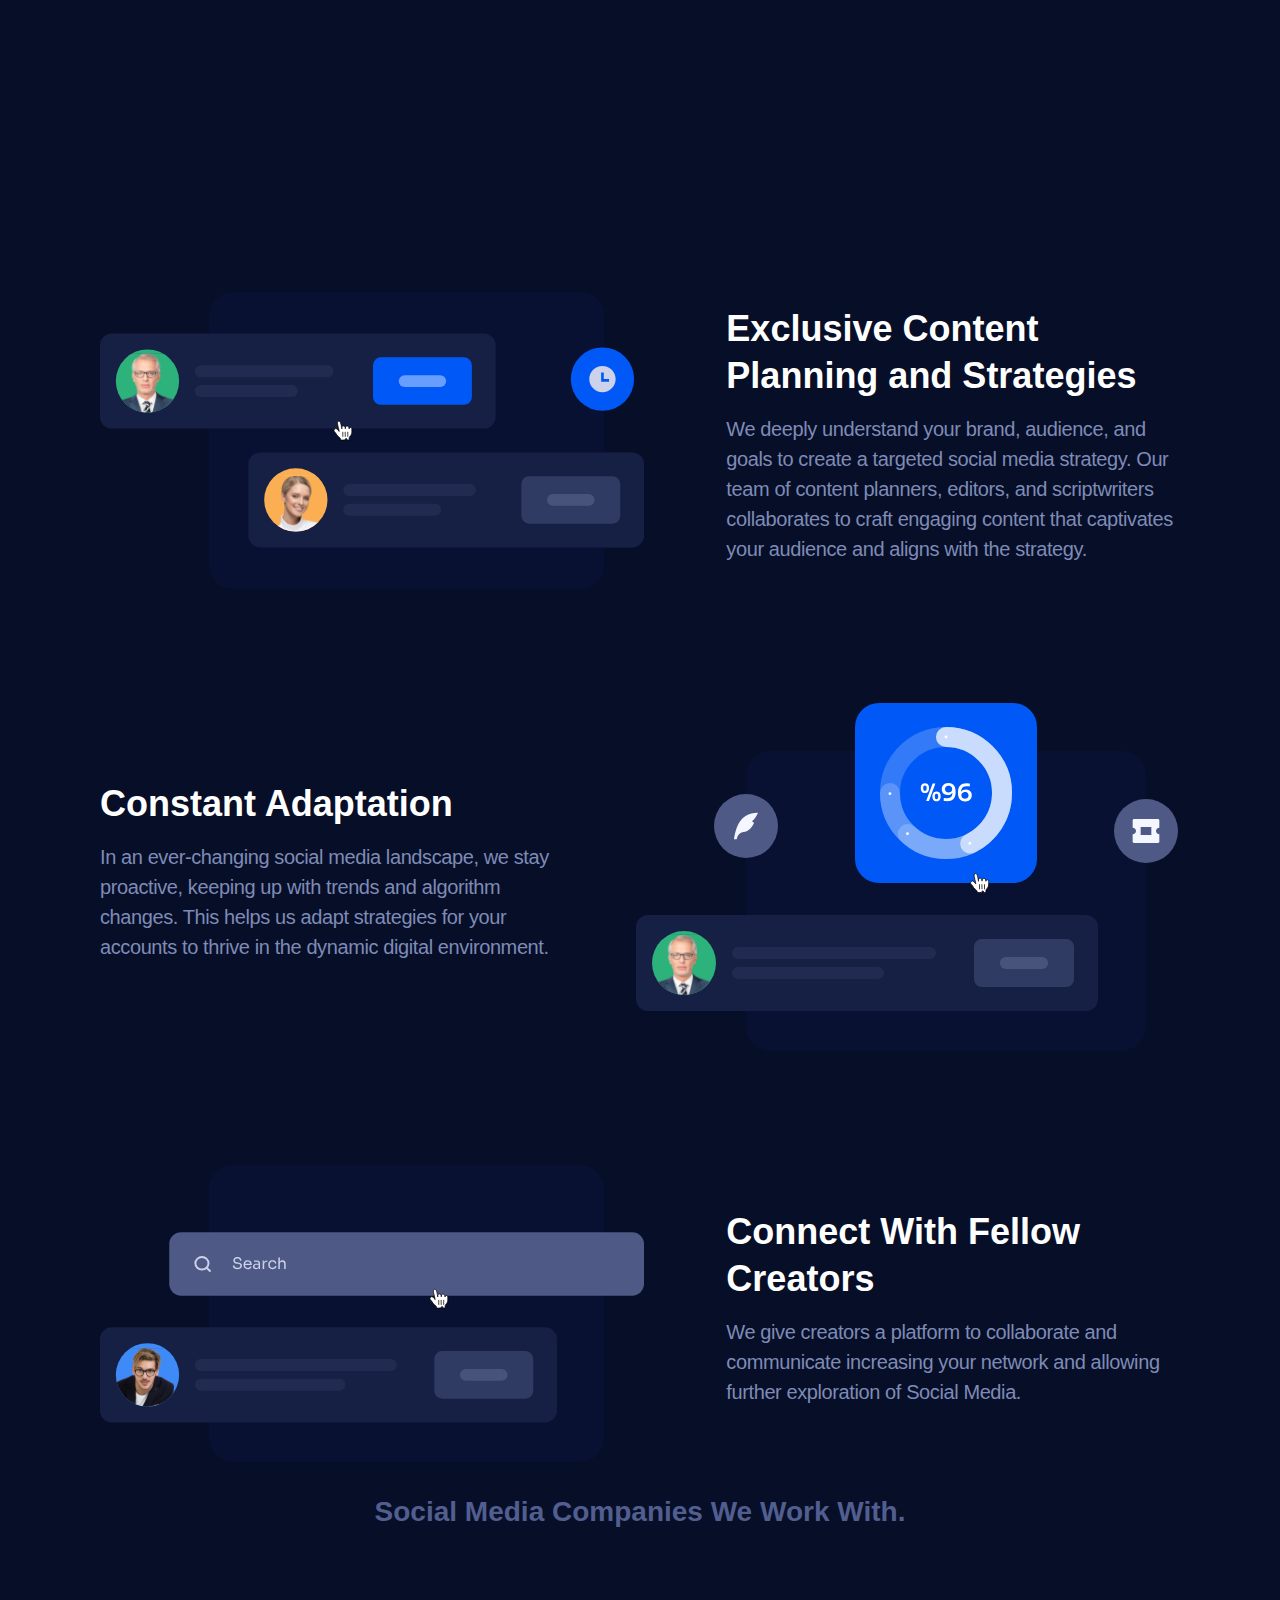
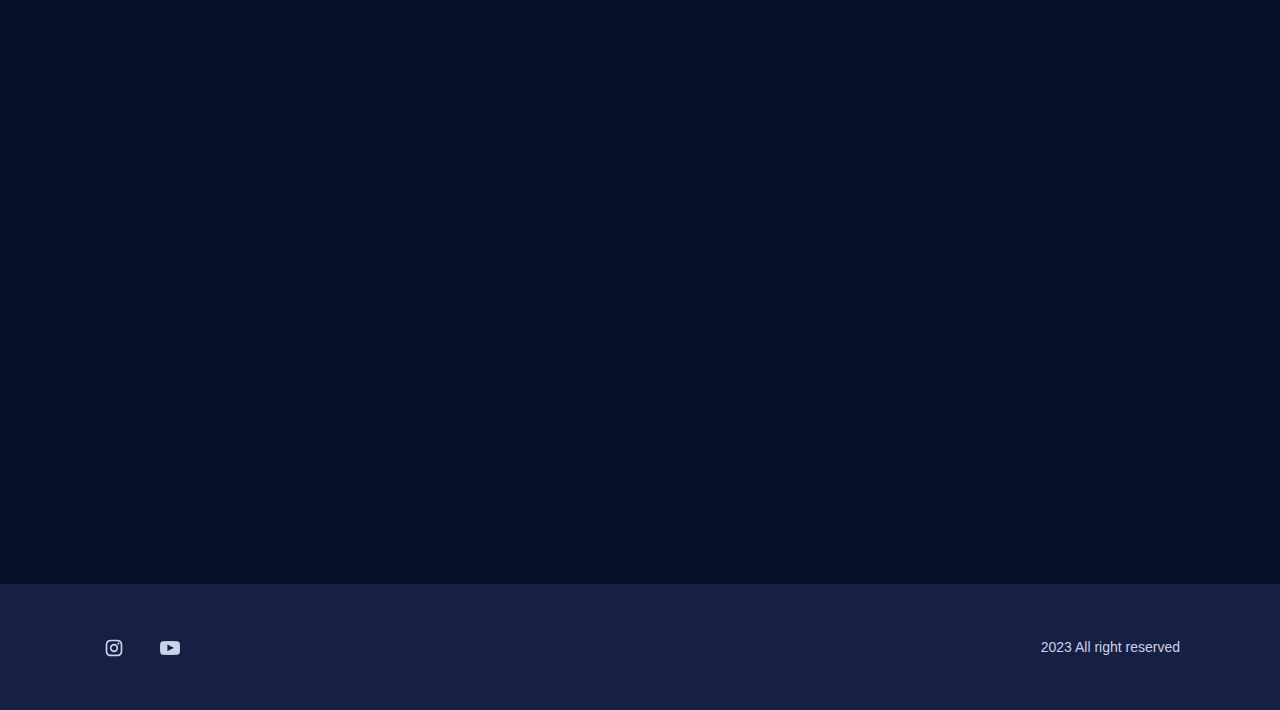
==== commit 456e51d7: "Update index.html" ====
--- a/index.html
+++ b/index.html
@@ -128,15 +128,15 @@
               <div class="sysf-wrapper-l">
                 <div class="w-layout-grid sysf-feature-grid">
                   <div>
-                    <h1 class="sysf-heading sysf-xl">Perduct <span class="text-span">- YouTube</span></h1>
-                    <p class="sysf-body-text"><br>Video Title <span class="text-span-2">- &#x27;When Your MOM Blames Everything On Your PHONE.. 😂 &#x27;<br><br></span><strong>Likes - 669,000+ <br>Views -  9,056,000+</strong><br></p>
-                    <div class="sysf-ctas-wrapper">
-                      <a href="https://www.youtube.com/@JayeSmacks" class="sysf-button sysf-medium w-inline-block">
-                        <div class="sysf-button-text">YouTube Channel</div>
-                      </a>
-                    </div>
-                  </div>
-                  <div id="w-node-_413dffce-8903-92d3-2679-09bcb08fd28d-a765d627" style="padding-top:56.17021276595745%" class="w-embed-youtubevideo"><iframe src="https://www.youtube.com/embed//video/xa-j04Uvxik?rel=0&amp;controls=0&amp;autoplay=1&amp;mute=1&amp;start=0" frameborder="0" style="position:absolute;left:0;top:0;width:100%;height:100%;pointer-events:auto" allow="autoplay; encrypted-media" allowfullscreen="" title="When Your MOM Blames Everything On Your PHONE.. 😂 #roblox #shorts"></iframe></div>
+                    <h1 class="sysf-heading sysf-xl">Yetr <span class="text-span">- YouTube</span></h1>
+                    <p class="sysf-body-text"><br>Video Title <span class="text-span-2">- &#x27;What If Kim Jong Un Died Right Now &#x27;<br><br></span><strong>Likes - 264,000+ <br>Views -  6,197,171+</strong><br></p>
+                    <div class="sysf-ctas-wrapper">
+                      <a href="https://www.youtube.com/@yetr" class="sysf-button sysf-medium w-inline-block">
+                        <div class="sysf-button-text">YouTube Channel</div>
+                      </a>
+                    </div>
+                  </div>
+                  <div id="w-node-_413dffce-8903-92d3-2679-09bcb08fd28d-a765d627" style="padding-top:56.17021276595745%" class="w-embed-youtubevideo"><iframe src="https://www.youtube.com/embed/3D4JWUobpT0?rel=0&controls=0&autoplay=1&mute=1&start=0" frameborder="0" style="position:absolute;left:0;top:0;width:100%;height:100%;pointer-events:auto" allow="autoplay; encrypted-media" allowfullscreen="" title="When Your MOM Blames Everything On Your PHONE.. 😂 #roblox #shorts"></iframe></div>
                 </div>
               </div>
             </div>
@@ -299,4 +299,4 @@
   <script src="https://d3e54v103j8qbb.cloudfront.net/js/jquery-3.5.1.min.dc5e7f18c8.js?site=64bfc041b1569eeda765d59b" type="text/javascript" integrity="sha256-9/aliU8dGd2tb6OSsuzixeV4y/faTqgFtohetphbbj0=" crossorigin="anonymous"></script>
   <script src="js/webflow.js" type="text/javascript"></script>
 </body>
-</html>+</html>
--- a/css/webflow.css
+++ b/css/webflow.css
@@ -0,0 +1,1814 @@
+@font-face {
+  font-family: 'webflow-icons';
+  src: url("[data-uri]") format('truetype');
+  font-weight: normal;
+  font-style: normal;
+}
+[class^="w-icon-"],
+[class*=" w-icon-"] {
+  /* use !important to prevent issues with browser extensions that change fonts */
+  font-family: 'webflow-icons' !important;
+  speak: none;
+  font-style: normal;
+  font-weight: normal;
+  font-variant: normal;
+  text-transform: none;
+  line-height: 1;
+  /* Better Font Rendering =========== */
+  -webkit-font-smoothing: antialiased;
+  -moz-osx-font-smoothing: grayscale;
+}
+.w-icon-slider-right:before {
+  content: "\e600";
+}
+.w-icon-slider-left:before {
+  content: "\e601";
+}
+.w-icon-nav-menu:before {
+  content: "\e602";
+}
+.w-icon-arrow-down:before,
+.w-icon-dropdown-toggle:before {
+  content: "\e603";
+}
+.w-icon-file-upload-remove:before {
+  content: "\e900";
+}
+.w-icon-file-upload-icon:before {
+  content: "\e903";
+}
+* {
+  -webkit-box-sizing: border-box;
+  -moz-box-sizing: border-box;
+  box-sizing: border-box;
+}
+html {
+  height: 100%;
+}
+body {
+  margin: 0;
+  min-height: 100%;
+  background-color: #fff;
+  font-family: Arial, sans-serif;
+  font-size: 14px;
+  line-height: 20px;
+  color: #333;
+}
+img {
+  max-width: 100%;
+  vertical-align: middle;
+  display: inline-block;
+}
+html.w-mod-touch * {
+  background-attachment: scroll !important;
+}
+.w-block {
+  display: block;
+}
+.w-inline-block {
+  max-width: 100%;
+  display: inline-block;
+}
+.w-clearfix:before,
+.w-clearfix:after {
+  content: " ";
+  display: table;
+  grid-column-start: 1;
+  grid-row-start: 1;
+  grid-column-end: 2;
+  grid-row-end: 2;
+}
+.w-clearfix:after {
+  clear: both;
+}
+.w-hidden {
+  display: none;
+}
+.w-button {
+  display: inline-block;
+  padding: 9px 15px;
+  background-color: #3898EC;
+  color: white;
+  border: 0;
+  line-height: inherit;
+  text-decoration: none;
+  cursor: pointer;
+  border-radius: 0;
+}
+input.w-button {
+  -webkit-appearance: button;
+}
+html[data-w-dynpage] [data-w-cloak] {
+  color: transparent !important;
+}
+.w-webflow-badge,
+.w-webflow-badge * {
+  position: static;
+  left: auto;
+  top: auto;
+  right: auto;
+  bottom: auto;
+  z-index: auto;
+  display: block;
+  visibility: visible;
+  overflow: visible;
+  overflow-x: visible;
+  overflow-y: visible;
+  box-sizing: border-box;
+  width: auto;
+  height: auto;
+  max-height: none;
+  max-width: none;
+  min-height: 0;
+  min-width: 0;
+  margin: 0;
+  padding: 0;
+  float: none;
+  clear: none;
+  border: 0 none transparent;
+  border-radius: 0;
+  background: none;
+  background-image: none;
+  background-position: 0% 0%;
+  background-size: auto auto;
+  background-repeat: repeat;
+  background-origin: padding-box;
+  background-clip: border-box;
+  background-attachment: scroll;
+  background-color: transparent;
+  box-shadow: none;
+  opacity: 1;
+  transform: none;
+  transition: none;
+  direction: ltr;
+  font-family: inherit;
+  font-weight: inherit;
+  color: inherit;
+  font-size: inherit;
+  line-height: inherit;
+  font-style: inherit;
+  font-variant: inherit;
+  text-align: inherit;
+  letter-spacing: inherit;
+  text-decoration: inherit;
+  text-indent: 0;
+  text-transform: inherit;
+  list-style-type: disc;
+  text-shadow: none;
+  font-smoothing: auto;
+  vertical-align: baseline;
+  cursor: inherit;
+  white-space: inherit;
+  word-break: normal;
+  word-spacing: normal;
+  word-wrap: normal;
+}
+.w-webflow-badge {
+  position: fixed !important;
+  display: inline-block !important;
+  visibility: visible !important;
+  z-index: 2147483647 !important;
+  top: auto !important;
+  right: 12px !important;
+  bottom: 12px !important;
+  left: auto !important;
+  color: #AAADB0 !important;
+  background-color: #fff !important;
+  border-radius: 3px !important;
+  padding: 6px 8px 6px 6px !important;
+  font-size: 12px !important;
+  opacity: 1 !important;
+  line-height: 14px !important;
+  text-decoration: none !important;
+  transform: none !important;
+  margin: 0 !important;
+  width: auto !important;
+  height: auto !important;
+  overflow: visible !important;
+  white-space: nowrap;
+  box-shadow: 0 0 0 1px rgba(0, 0, 0, 0.1), 0px 1px 3px rgba(0, 0, 0, 0.1);
+  cursor: pointer;
+}
+.w-webflow-badge > img {
+  display: inline-block !important;
+  visibility: visible !important;
+  opacity: 1 !important;
+  vertical-align: middle !important;
+}
+h1,
+h2,
+h3,
+h4,
+h5,
+h6 {
+  font-weight: bold;
+  margin-bottom: 10px;
+}
+h1 {
+  font-size: 38px;
+  line-height: 44px;
+  margin-top: 20px;
+}
+h2 {
+  font-size: 32px;
+  line-height: 36px;
+  margin-top: 20px;
+}
+h3 {
+  font-size: 24px;
+  line-height: 30px;
+  margin-top: 20px;
+}
+h4 {
+  font-size: 18px;
+  line-height: 24px;
+  margin-top: 10px;
+}
+h5 {
+  font-size: 14px;
+  line-height: 20px;
+  margin-top: 10px;
+}
+h6 {
+  font-size: 12px;
+  line-height: 18px;
+  margin-top: 10px;
+}
+p {
+  margin-top: 0;
+  margin-bottom: 10px;
+}
+blockquote {
+  margin: 0 0 10px 0;
+  padding: 10px 20px;
+  border-left: 5px solid #E2E2E2;
+  font-size: 18px;
+  line-height: 22px;
+}
+figure {
+  margin: 0;
+  margin-bottom: 10px;
+}
+figcaption {
+  margin-top: 5px;
+  text-align: center;
+}
+ul,
+ol {
+  margin-top: 0px;
+  margin-bottom: 10px;
+  padding-left: 40px;
+}
+.w-list-unstyled {
+  padding-left: 0;
+  list-style: none;
+}
+.w-embed:before,
+.w-embed:after {
+  content: " ";
+  display: table;
+  grid-column-start: 1;
+  grid-row-start: 1;
+  grid-column-end: 2;
+  grid-row-end: 2;
+}
+.w-embed:after {
+  clear: both;
+}
+.w-video {
+  width: 100%;
+  position: relative;
+  padding: 0;
+}
+.w-video iframe,
+.w-video object,
+.w-video embed {
+  position: absolute;
+  top: 0;
+  left: 0;
+  width: 100%;
+  height: 100%;
+  border: none;
+}
+fieldset {
+  padding: 0;
+  margin: 0;
+  border: 0;
+}
+button,
+[type='button'],
+[type='reset'] {
+  border: 0;
+  cursor: pointer;
+  -webkit-appearance: button;
+}
+.w-form {
+  margin: 0 0 15px;
+}
+.w-form-done {
+  display: none;
+  padding: 20px;
+  text-align: center;
+  background-color: #dddddd;
+}
+.w-form-fail {
+  display: none;
+  margin-top: 10px;
+  padding: 10px;
+  background-color: #ffdede;
+}
+label {
+  display: block;
+  margin-bottom: 5px;
+  font-weight: bold;
+}
+.w-input,
+.w-select {
+  display: block;
+  width: 100%;
+  height: 38px;
+  padding: 8px 12px;
+  margin-bottom: 10px;
+  font-size: 14px;
+  line-height: 1.42857143;
+  color: #333333;
+  vertical-align: middle;
+  background-color: #ffffff;
+  border: 1px solid #cccccc;
+}
+.w-input:-moz-placeholder,
+.w-select:-moz-placeholder {
+  color: #999;
+}
+.w-input::-moz-placeholder,
+.w-select::-moz-placeholder {
+  color: #999;
+  opacity: 1;
+}
+.w-input::-webkit-input-placeholder,
+.w-select::-webkit-input-placeholder {
+  color: #999;
+}
+.w-input:focus,
+.w-select:focus {
+  border-color: #3898EC;
+  outline: 0;
+}
+.w-input[disabled],
+.w-select[disabled],
+.w-input[readonly],
+.w-select[readonly],
+fieldset[disabled] .w-input,
+fieldset[disabled] .w-select {
+  cursor: not-allowed;
+}
+.w-input[disabled]:not(.w-input-disabled),
+.w-select[disabled]:not(.w-input-disabled),
+.w-input[readonly],
+.w-select[readonly],
+fieldset[disabled]:not(.w-input-disabled) .w-input,
+fieldset[disabled]:not(.w-input-disabled) .w-select {
+  background-color: #eeeeee;
+}
+textarea.w-input,
+textarea.w-select {
+  height: auto;
+}
+.w-select {
+  background-color: #f3f3f3;
+}
+.w-select[multiple] {
+  height: auto;
+}
+.w-form-label {
+  display: inline-block;
+  cursor: pointer;
+  font-weight: normal;
+  margin-bottom: 0px;
+}
+.w-radio {
+  display: block;
+  margin-bottom: 5px;
+  padding-left: 20px;
+}
+.w-radio:before,
+.w-radio:after {
+  content: " ";
+  display: table;
+  grid-column-start: 1;
+  grid-row-start: 1;
+  grid-column-end: 2;
+  grid-row-end: 2;
+}
+.w-radio:after {
+  clear: both;
+}
+.w-radio-input {
+  margin: 4px 0 0;
+  line-height: normal;
+  float: left;
+  margin-left: -20px;
+}
+.w-radio-input {
+  margin-top: 3px;
+}
+.w-file-upload {
+  display: block;
+  margin-bottom: 10px;
+}
+.w-file-upload-input {
+  width: 0.1px;
+  height: 0.1px;
+  opacity: 0;
+  overflow: hidden;
+  position: absolute;
+  z-index: -100;
+}
+.w-file-upload-default,
+.w-file-upload-uploading,
+.w-file-upload-success {
+  display: inline-block;
+  color: #333333;
+}
+.w-file-upload-error {
+  display: block;
+  margin-top: 10px;
+}
+.w-file-upload-default.w-hidden,
+.w-file-upload-uploading.w-hidden,
+.w-file-upload-error.w-hidden,
+.w-file-upload-success.w-hidden {
+  display: none;
+}
+.w-file-upload-uploading-btn {
+  display: flex;
+  font-size: 14px;
+  font-weight: normal;
+  cursor: pointer;
+  margin: 0;
+  padding: 8px 12px;
+  border: 1px solid #cccccc;
+  background-color: #fafafa;
+}
+.w-file-upload-file {
+  display: flex;
+  flex-grow: 1;
+  justify-content: space-between;
+  margin: 0;
+  padding: 8px 9px 8px 11px;
+  border: 1px solid #cccccc;
+  background-color: #fafafa;
+}
+.w-file-upload-file-name {
+  font-size: 14px;
+  font-weight: normal;
+  display: block;
+}
+.w-file-remove-link {
+  margin-top: 3px;
+  margin-left: 10px;
+  width: auto;
+  height: auto;
+  padding: 3px;
+  display: block;
+  cursor: pointer;
+}
+.w-icon-file-upload-remove {
+  margin: auto;
+  font-size: 10px;
+}
+.w-file-upload-error-msg {
+  display: inline-block;
+  color: #ea384c;
+  padding: 2px 0;
+}
+.w-file-upload-info {
+  display: inline-block;
+  line-height: 38px;
+  padding: 0 12px;
+}
+.w-file-upload-label {
+  display: inline-block;
+  font-size: 14px;
+  font-weight: normal;
+  cursor: pointer;
+  margin: 0;
+  padding: 8px 12px;
+  border: 1px solid #cccccc;
+  background-color: #fafafa;
+}
+.w-icon-file-upload-icon,
+.w-icon-file-upload-uploading {
+  display: inline-block;
+  margin-right: 8px;
+  width: 20px;
+}
+.w-icon-file-upload-uploading {
+  height: 20px;
+}
+.w-container {
+  margin-left: auto;
+  margin-right: auto;
+  max-width: 940px;
+}
+.w-container:before,
+.w-container:after {
+  content: " ";
+  display: table;
+  grid-column-start: 1;
+  grid-row-start: 1;
+  grid-column-end: 2;
+  grid-row-end: 2;
+}
+.w-container:after {
+  clear: both;
+}
+.w-container .w-row {
+  margin-left: -10px;
+  margin-right: -10px;
+}
+.w-row:before,
+.w-row:after {
+  content: " ";
+  display: table;
+  grid-column-start: 1;
+  grid-row-start: 1;
+  grid-column-end: 2;
+  grid-row-end: 2;
+}
+.w-row:after {
+  clear: both;
+}
+.w-row .w-row {
+  margin-left: 0;
+  margin-right: 0;
+}
+.w-col {
+  position: relative;
+  float: left;
+  width: 100%;
+  min-height: 1px;
+  padding-left: 10px;
+  padding-right: 10px;
+}
+.w-col .w-col {
+  padding-left: 0;
+  padding-right: 0;
+}
+.w-col-1 {
+  width: 8.33333333%;
+}
+.w-col-2 {
+  width: 16.66666667%;
+}
+.w-col-3 {
+  width: 25%;
+}
+.w-col-4 {
+  width: 33.33333333%;
+}
+.w-col-5 {
+  width: 41.66666667%;
+}
+.w-col-6 {
+  width: 50%;
+}
+.w-col-7 {
+  width: 58.33333333%;
+}
+.w-col-8 {
+  width: 66.66666667%;
+}
+.w-col-9 {
+  width: 75%;
+}
+.w-col-10 {
+  width: 83.33333333%;
+}
+.w-col-11 {
+  width: 91.66666667%;
+}
+.w-col-12 {
+  width: 100%;
+}
+.w-hidden-main {
+  display: none !important;
+}
+@media screen and (max-width: 991px) {
+  .w-container {
+    max-width: 728px;
+  }
+  .w-hidden-main {
+    display: inherit !important;
+  }
+  .w-hidden-medium {
+    display: none !important;
+  }
+  .w-col-medium-1 {
+    width: 8.33333333%;
+  }
+  .w-col-medium-2 {
+    width: 16.66666667%;
+  }
+  .w-col-medium-3 {
+    width: 25%;
+  }
+  .w-col-medium-4 {
+    width: 33.33333333%;
+  }
+  .w-col-medium-5 {
+    width: 41.66666667%;
+  }
+  .w-col-medium-6 {
+    width: 50%;
+  }
+  .w-col-medium-7 {
+    width: 58.33333333%;
+  }
+  .w-col-medium-8 {
+    width: 66.66666667%;
+  }
+  .w-col-medium-9 {
+    width: 75%;
+  }
+  .w-col-medium-10 {
+    width: 83.33333333%;
+  }
+  .w-col-medium-11 {
+    width: 91.66666667%;
+  }
+  .w-col-medium-12 {
+    width: 100%;
+  }
+  .w-col-stack {
+    width: 100%;
+    left: auto;
+    right: auto;
+  }
+}
+@media screen and (max-width: 767px) {
+  .w-hidden-main {
+    display: inherit !important;
+  }
+  .w-hidden-medium {
+    display: inherit !important;
+  }
+  .w-hidden-small {
+    display: none !important;
+  }
+  .w-row,
+  .w-container .w-row {
+    margin-left: 0;
+    margin-right: 0;
+  }
+  .w-col {
+    width: 100%;
+    left: auto;
+    right: auto;
+  }
+  .w-col-small-1 {
+    width: 8.33333333%;
+  }
+  .w-col-small-2 {
+    width: 16.66666667%;
+  }
+  .w-col-small-3 {
+    width: 25%;
+  }
+  .w-col-small-4 {
+    width: 33.33333333%;
+  }
+  .w-col-small-5 {
+    width: 41.66666667%;
+  }
+  .w-col-small-6 {
+    width: 50%;
+  }
+  .w-col-small-7 {
+    width: 58.33333333%;
+  }
+  .w-col-small-8 {
+    width: 66.66666667%;
+  }
+  .w-col-small-9 {
+    width: 75%;
+  }
+  .w-col-small-10 {
+    width: 83.33333333%;
+  }
+  .w-col-small-11 {
+    width: 91.66666667%;
+  }
+  .w-col-small-12 {
+    width: 100%;
+  }
+}
+@media screen and (max-width: 479px) {
+  .w-container {
+    max-width: none;
+  }
+  .w-hidden-main {
+    display: inherit !important;
+  }
+  .w-hidden-medium {
+    display: inherit !important;
+  }
+  .w-hidden-small {
+    display: inherit !important;
+  }
+  .w-hidden-tiny {
+    display: none !important;
+  }
+  .w-col {
+    width: 100%;
+  }
+  .w-col-tiny-1 {
+    width: 8.33333333%;
+  }
+  .w-col-tiny-2 {
+    width: 16.66666667%;
+  }
+  .w-col-tiny-3 {
+    width: 25%;
+  }
+  .w-col-tiny-4 {
+    width: 33.33333333%;
+  }
+  .w-col-tiny-5 {
+    width: 41.66666667%;
+  }
+  .w-col-tiny-6 {
+    width: 50%;
+  }
+  .w-col-tiny-7 {
+    width: 58.33333333%;
+  }
+  .w-col-tiny-8 {
+    width: 66.66666667%;
+  }
+  .w-col-tiny-9 {
+    width: 75%;
+  }
+  .w-col-tiny-10 {
+    width: 83.33333333%;
+  }
+  .w-col-tiny-11 {
+    width: 91.66666667%;
+  }
+  .w-col-tiny-12 {
+    width: 100%;
+  }
+}
+.w-widget {
+  position: relative;
+}
+.w-widget-map {
+  width: 100%;
+  height: 400px;
+}
+.w-widget-map label {
+  width: auto;
+  display: inline;
+}
+.w-widget-map img {
+  max-width: inherit;
+}
+.w-widget-map .gm-style-iw {
+  text-align: center;
+}
+.w-widget-map .gm-style-iw > button {
+  display: none !important;
+}
+.w-widget-twitter {
+  overflow: hidden;
+}
+.w-widget-twitter-count-shim {
+  display: inline-block;
+  vertical-align: top;
+  position: relative;
+  width: 28px;
+  height: 20px;
+  text-align: center;
+  background: white;
+  border: #758696 solid 1px;
+  border-radius: 3px;
+}
+.w-widget-twitter-count-shim * {
+  pointer-events: none;
+  -webkit-user-select: none;
+  -moz-user-select: none;
+  -ms-user-select: none;
+  user-select: none;
+}
+.w-widget-twitter-count-shim .w-widget-twitter-count-inner {
+  position: relative;
+  font-size: 15px;
+  line-height: 12px;
+  text-align: center;
+  color: #999;
+  font-family: serif;
+}
+.w-widget-twitter-count-shim .w-widget-twitter-count-clear {
+  position: relative;
+  display: block;
+}
+.w-widget-twitter-count-shim.w--large {
+  width: 36px;
+  height: 28px;
+}
+.w-widget-twitter-count-shim.w--large .w-widget-twitter-count-inner {
+  font-size: 18px;
+  line-height: 18px;
+}
+.w-widget-twitter-count-shim:not(.w--vertical) {
+  margin-left: 5px;
+  margin-right: 8px;
+}
+.w-widget-twitter-count-shim:not(.w--vertical).w--large {
+  margin-left: 6px;
+}
+.w-widget-twitter-count-shim:not(.w--vertical):before,
+.w-widget-twitter-count-shim:not(.w--vertical):after {
+  top: 50%;
+  left: 0;
+  border: solid transparent;
+  content: ' ';
+  height: 0;
+  width: 0;
+  position: absolute;
+  pointer-events: none;
+}
+.w-widget-twitter-count-shim:not(.w--vertical):before {
+  border-color: rgba(117, 134, 150, 0);
+  border-right-color: #5d6c7b;
+  border-width: 4px;
+  margin-left: -9px;
+  margin-top: -4px;
+}
+.w-widget-twitter-count-shim:not(.w--vertical).w--large:before {
+  border-width: 5px;
+  margin-left: -10px;
+  margin-top: -5px;
+}
+.w-widget-twitter-count-shim:not(.w--vertical):after {
+  border-color: rgba(255, 255, 255, 0);
+  border-right-color: white;
+  border-width: 4px;
+  margin-left: -8px;
+  margin-top: -4px;
+}
+.w-widget-twitter-count-shim:not(.w--vertical).w--large:after {
+  border-width: 5px;
+  margin-left: -9px;
+  margin-top: -5px;
+}
+.w-widget-twitter-count-shim.w--vertical {
+  width: 61px;
+  height: 33px;
+  margin-bottom: 8px;
+}
+.w-widget-twitter-count-shim.w--vertical:before,
+.w-widget-twitter-count-shim.w--vertical:after {
+  top: 100%;
+  left: 50%;
+  border: solid transparent;
+  content: ' ';
+  height: 0;
+  width: 0;
+  position: absolute;
+  pointer-events: none;
+}
+.w-widget-twitter-count-shim.w--vertical:before {
+  border-color: rgba(117, 134, 150, 0);
+  border-top-color: #5d6c7b;
+  border-width: 5px;
+  margin-left: -5px;
+}
+.w-widget-twitter-count-shim.w--vertical:after {
+  border-color: rgba(255, 255, 255, 0);
+  border-top-color: white;
+  border-width: 4px;
+  margin-left: -4px;
+}
+.w-widget-twitter-count-shim.w--vertical .w-widget-twitter-count-inner {
+  font-size: 18px;
+  line-height: 22px;
+}
+.w-widget-twitter-count-shim.w--vertical.w--large {
+  width: 76px;
+}
+.w-background-video {
+  position: relative;
+  overflow: hidden;
+  height: 500px;
+  color: white;
+}
+.w-background-video > video {
+  background-size: cover;
+  background-position: 50% 50%;
+  position: absolute;
+  margin: auto;
+  width: 100%;
+  height: 100%;
+  right: -100%;
+  bottom: -100%;
+  top: -100%;
+  left: -100%;
+  object-fit: cover;
+  z-index: -100;
+}
+.w-background-video > video::-webkit-media-controls-start-playback-button {
+  display: none !important;
+  -webkit-appearance: none;
+}
+.w-background-video--control {
+  position: absolute;
+  bottom: 1em;
+  right: 1em;
+  background-color: transparent;
+  padding: 0;
+}
+.w-background-video--control > [hidden] {
+  display: none !important;
+}
+.w-slider {
+  position: relative;
+  height: 300px;
+  text-align: center;
+  background: #dddddd;
+  clear: both;
+  -webkit-tap-highlight-color: rgba(0, 0, 0, 0);
+  tap-highlight-color: rgba(0, 0, 0, 0);
+}
+.w-slider-mask {
+  position: relative;
+  display: block;
+  overflow: hidden;
+  z-index: 1;
+  left: 0;
+  right: 0;
+  height: 100%;
+  white-space: nowrap;
+}
+.w-slide {
+  position: relative;
+  display: inline-block;
+  vertical-align: top;
+  width: 100%;
+  height: 100%;
+  white-space: normal;
+  text-align: left;
+}
+.w-slider-nav {
+  position: absolute;
+  z-index: 2;
+  top: auto;
+  right: 0;
+  bottom: 0;
+  left: 0;
+  margin: auto;
+  padding-top: 10px;
+  height: 40px;
+  text-align: center;
+  -webkit-tap-highlight-color: rgba(0, 0, 0, 0);
+  tap-highlight-color: rgba(0, 0, 0, 0);
+}
+.w-slider-nav.w-round > div {
+  border-radius: 100%;
+}
+.w-slider-nav.w-num > div {
+  width: auto;
+  height: auto;
+  padding: 0.2em 0.5em;
+  font-size: inherit;
+  line-height: inherit;
+}
+.w-slider-nav.w-shadow > div {
+  box-shadow: 0 0 3px rgba(51, 51, 51, 0.4);
+}
+.w-slider-nav-invert {
+  color: #fff;
+}
+.w-slider-nav-invert > div {
+  background-color: rgba(34, 34, 34, 0.4);
+}
+.w-slider-nav-invert > div.w-active {
+  background-color: #222;
+}
+.w-slider-dot {
+  position: relative;
+  display: inline-block;
+  width: 1em;
+  height: 1em;
+  background-color: rgba(255, 255, 255, 0.4);
+  cursor: pointer;
+  margin: 0 3px 0.5em;
+  transition: background-color 100ms, color 100ms;
+}
+.w-slider-dot.w-active {
+  background-color: #fff;
+}
+.w-slider-dot:focus {
+  outline: none;
+  box-shadow: 0px 0px 0px 2px #fff;
+}
+.w-slider-dot:focus.w-active {
+  box-shadow: none;
+}
+.w-slider-arrow-left,
+.w-slider-arrow-right {
+  position: absolute;
+  width: 80px;
+  top: 0;
+  right: 0;
+  bottom: 0;
+  left: 0;
+  margin: auto;
+  cursor: pointer;
+  overflow: hidden;
+  color: white;
+  font-size: 40px;
+  -webkit-tap-highlight-color: rgba(0, 0, 0, 0);
+  tap-highlight-color: rgba(0, 0, 0, 0);
+  -webkit-user-select: none;
+  -moz-user-select: none;
+  -ms-user-select: none;
+  user-select: none;
+}
+.w-slider-arrow-left [class^='w-icon-'],
+.w-slider-arrow-right [class^='w-icon-'],
+.w-slider-arrow-left [class*=' w-icon-'],
+.w-slider-arrow-right [class*=' w-icon-'] {
+  position: absolute;
+}
+.w-slider-arrow-left:focus,
+.w-slider-arrow-right:focus {
+  outline: 0;
+}
+.w-slider-arrow-left {
+  z-index: 3;
+  right: auto;
+}
+.w-slider-arrow-right {
+  z-index: 4;
+  left: auto;
+}
+.w-icon-slider-left,
+.w-icon-slider-right {
+  top: 0;
+  right: 0;
+  bottom: 0;
+  left: 0;
+  margin: auto;
+  width: 1em;
+  height: 1em;
+}
+.w-slider-aria-label {
+  border: 0;
+  clip: rect(0 0 0 0);
+  height: 1px;
+  margin: -1px;
+  overflow: hidden;
+  padding: 0;
+  position: absolute;
+  width: 1px;
+}
+.w-slider-force-show {
+  display: block !important;
+}
+.w-dropdown {
+  display: inline-block;
+  position: relative;
+  text-align: left;
+  margin-left: auto;
+  margin-right: auto;
+  z-index: 900;
+}
+.w-dropdown-btn,
+.w-dropdown-toggle,
+.w-dropdown-link {
+  position: relative;
+  vertical-align: top;
+  text-decoration: none;
+  color: #222222;
+  padding: 20px;
+  text-align: left;
+  margin-left: auto;
+  margin-right: auto;
+  white-space: nowrap;
+}
+.w-dropdown-toggle {
+  -webkit-user-select: none;
+  -moz-user-select: none;
+  -ms-user-select: none;
+  user-select: none;
+  display: inline-block;
+  cursor: pointer;
+  padding-right: 40px;
+}
+.w-dropdown-toggle:focus {
+  outline: 0;
+}
+.w-icon-dropdown-toggle {
+  position: absolute;
+  top: 0;
+  right: 0;
+  bottom: 0;
+  margin: auto;
+  margin-right: 20px;
+  width: 1em;
+  height: 1em;
+}
+.w-dropdown-list {
+  position: absolute;
+  background: #dddddd;
+  display: none;
+  min-width: 100%;
+}
+.w-dropdown-list.w--open {
+  display: block;
+}
+.w-dropdown-link {
+  padding: 10px 20px;
+  display: block;
+  color: #222222;
+}
+.w-dropdown-link.w--current {
+  color: #0082f3;
+}
+.w-dropdown-link:focus {
+  outline: 0;
+}
+@media screen and (max-width: 767px) {
+  .w-nav-brand {
+    padding-left: 10px;
+  }
+}
+/**
+ * ## Note
+ * Safari (on both iOS and OS X) does not handle viewport units (vh, vw) well.
+ * For example percentage units do not work on descendants of elements that
+ * have any dimensions expressed in viewport units. It also doesn’t handle them at
+ * all in `calc()`.
+ */
+/**
+ * Wrapper around all lightbox elements
+ *
+ * 1. Since the lightbox can receive focus, IE also gives it an outline.
+ * 2. Fixes flickering on Chrome when a transition is in progress
+ *    underneath the lightbox.
+ */
+.w-lightbox-backdrop {
+  cursor: auto;
+  font-style: normal;
+  letter-spacing: normal;
+  list-style: disc;
+  text-indent: 0;
+  text-shadow: none;
+  text-transform: none;
+  visibility: visible;
+  white-space: normal;
+  word-break: normal;
+  word-spacing: normal;
+  word-wrap: normal;
+  position: fixed;
+  top: 0;
+  right: 0;
+  bottom: 0;
+  left: 0;
+  color: #fff;
+  font-family: "Helvetica Neue", Helvetica, Ubuntu, "Segoe UI", Verdana, sans-serif;
+  font-size: 17px;
+  line-height: 1.2;
+  font-weight: 300;
+  text-align: center;
+  background: rgba(0, 0, 0, 0.9);
+  z-index: 2000;
+  outline: 0;
+  /* 1 */
+  opacity: 0;
+  -webkit-user-select: none;
+  -moz-user-select: none;
+  -webkit-tap-highlight-color: transparent;
+  -webkit-transform: translate(0, 0);
+  /* 2 */
+}
+/**
+ * Neat trick to bind the rubberband effect to our canvas instead of the whole
+ * document on iOS. It also prevents a bug that causes the document underneath to scroll.
+ */
+.w-lightbox-backdrop,
+.w-lightbox-container {
+  height: 100%;
+  overflow: auto;
+  -webkit-overflow-scrolling: touch;
+}
+.w-lightbox-content {
+  position: relative;
+  height: 100vh;
+  overflow: hidden;
+}
+.w-lightbox-view {
+  position: absolute;
+  width: 100vw;
+  height: 100vh;
+  opacity: 0;
+}
+.w-lightbox-view:before {
+  content: "";
+  height: 100vh;
+}
+/* .w-lightbox-content */
+.w-lightbox-group,
+.w-lightbox-group .w-lightbox-view,
+.w-lightbox-group .w-lightbox-view:before {
+  height: 86vh;
+}
+.w-lightbox-frame,
+.w-lightbox-view:before {
+  display: inline-block;
+  vertical-align: middle;
+}
+/*
+ * 1. Remove default margin set by user-agent on the <figure> element.
+ */
+.w-lightbox-figure {
+  position: relative;
+  margin: 0;
+  /* 1 */
+}
+.w-lightbox-group .w-lightbox-figure {
+  cursor: pointer;
+}
+/**
+ * IE adds image dimensions as width and height attributes on the IMG tag,
+ * but we need both width and height to be set to auto to enable scaling.
+ */
+.w-lightbox-img {
+  width: auto;
+  height: auto;
+  max-width: none;
+}
+/**
+ * 1. Reset if style is set by user on "All Images"
+ */
+.w-lightbox-image {
+  display: block;
+  float: none;
+  /* 1 */
+  max-width: 100vw;
+  max-height: 100vh;
+}
+.w-lightbox-group .w-lightbox-image {
+  max-height: 86vh;
+}
+.w-lightbox-caption {
+  position: absolute;
+  right: 0;
+  bottom: 0;
+  left: 0;
+  padding: 0.5em 1em;
+  background: rgba(0, 0, 0, 0.4);
+  text-align: left;
+  text-overflow: ellipsis;
+  white-space: nowrap;
+  overflow: hidden;
+}
+.w-lightbox-embed {
+  position: absolute;
+  top: 0;
+  right: 0;
+  bottom: 0;
+  left: 0;
+  width: 100%;
+  height: 100%;
+}
+.w-lightbox-control {
+  position: absolute;
+  top: 0;
+  width: 4em;
+  background-size: 24px;
+  background-repeat: no-repeat;
+  background-position: center;
+  cursor: pointer;
+  -webkit-transition: all 0.3s;
+  transition: all 0.3s;
+}
+.w-lightbox-left {
+  display: none;
+  bottom: 0;
+  left: 0;
+  /* <svg xmlns="http://www.w3.org/2000/svg" viewBox="-20 0 24 40" width="24" height="40"><g transform="rotate(45)"><path d="m0 0h5v23h23v5h-28z" opacity=".4"/><path d="m1 1h3v23h23v3h-26z" fill="#fff"/></g></svg> */
+  background-image: url("[data-uri]");
+}
+.w-lightbox-right {
+  display: none;
+  right: 0;
+  bottom: 0;
+  /* <svg xmlns="http://www.w3.org/2000/svg" viewBox="-4 0 24 40" width="24" height="40"><g transform="rotate(45)"><path d="m0-0h28v28h-5v-23h-23z" opacity=".4"/><path d="m1 1h26v26h-3v-23h-23z" fill="#fff"/></g></svg> */
+  background-image: url("[data-uri]");
+}
+/*
+ * Without specifying the with and height inside the SVG, all versions of IE render the icon too small.
+ * The bug does not seem to manifest itself if the elements are tall enough such as the above arrows.
+ * (http://stackoverflow.com/questions/16092114/background-size-differs-in-internet-explorer)
+ */
+.w-lightbox-close {
+  right: 0;
+  height: 2.6em;
+  /* <svg xmlns="http://www.w3.org/2000/svg" viewBox="-4 0 18 17" width="18" height="17"><g transform="rotate(45)"><path d="m0 0h7v-7h5v7h7v5h-7v7h-5v-7h-7z" opacity=".4"/><path d="m1 1h7v-7h3v7h7v3h-7v7h-3v-7h-7z" fill="#fff"/></g></svg> */
+  background-image: url("[data-uri]");
+  background-size: 18px;
+}
+/**
+ * 1. All IE versions add extra space at the bottom without this.
+ */
+.w-lightbox-strip {
+  position: absolute;
+  bottom: 0;
+  left: 0;
+  right: 0;
+  padding: 0 1vh;
+  line-height: 0;
+  /* 1 */
+  white-space: nowrap;
+  overflow-x: auto;
+  overflow-y: hidden;
+}
+/*
+ * 1. We use content-box to avoid having to do `width: calc(10vh + 2vw)`
+ *    which doesn’t work in Safari anyway.
+ * 2. Chrome renders images pixelated when switching to GPU. Making sure
+ *    the parent is also rendered on the GPU (by setting translate3d for
+ *    example) fixes this behavior.
+ */
+.w-lightbox-item {
+  display: inline-block;
+  width: 10vh;
+  padding: 2vh 1vh;
+  box-sizing: content-box;
+  /* 1 */
+  cursor: pointer;
+  -webkit-transform: translate3d(0, 0, 0);
+  /* 2 */
+}
+.w-lightbox-active {
+  opacity: 0.3;
+}
+.w-lightbox-thumbnail {
+  position: relative;
+  height: 10vh;
+  background: #222;
+  overflow: hidden;
+}
+.w-lightbox-thumbnail-image {
+  position: absolute;
+  top: 0;
+  left: 0;
+}
+.w-lightbox-thumbnail .w-lightbox-tall {
+  top: 50%;
+  width: 100%;
+  -webkit-transform: translate(0, -50%);
+  transform: translate(0, -50%);
+}
+.w-lightbox-thumbnail .w-lightbox-wide {
+  left: 50%;
+  height: 100%;
+  -webkit-transform: translate(-50%, 0);
+  transform: translate(-50%, 0);
+}
+/*
+ * Spinner
+ *
+ * Absolute pixel values are used to avoid rounding errors that would cause
+ * the white spinning element to be misaligned with the track.
+ */
+.w-lightbox-spinner {
+  position: absolute;
+  top: 50%;
+  left: 50%;
+  box-sizing: border-box;
+  width: 40px;
+  height: 40px;
+  margin-top: -20px;
+  margin-left: -20px;
+  border: 5px solid rgba(0, 0, 0, 0.4);
+  border-radius: 50%;
+  -webkit-animation: spin 0.8s infinite linear;
+  animation: spin 0.8s infinite linear;
+}
+.w-lightbox-spinner:after {
+  content: "";
+  position: absolute;
+  top: -4px;
+  right: -4px;
+  bottom: -4px;
+  left: -4px;
+  border: 3px solid transparent;
+  border-bottom-color: #fff;
+  border-radius: 50%;
+}
+/*
+ * Utility classes
+ */
+.w-lightbox-hide {
+  display: none;
+}
+.w-lightbox-noscroll {
+  overflow: hidden;
+}
+@media (min-width: 768px) {
+  .w-lightbox-content {
+    height: 96vh;
+    margin-top: 2vh;
+  }
+  .w-lightbox-view,
+  .w-lightbox-view:before {
+    height: 96vh;
+  }
+  /* .w-lightbox-content */
+  .w-lightbox-group,
+  .w-lightbox-group .w-lightbox-view,
+  .w-lightbox-group .w-lightbox-view:before {
+    height: 84vh;
+  }
+  .w-lightbox-image {
+    max-width: 96vw;
+    max-height: 96vh;
+  }
+  .w-lightbox-group .w-lightbox-image {
+    max-width: 82.3vw;
+    max-height: 84vh;
+  }
+  .w-lightbox-left,
+  .w-lightbox-right {
+    display: block;
+    opacity: 0.5;
+  }
+  .w-lightbox-close {
+    opacity: 0.8;
+  }
+  .w-lightbox-control:hover {
+    opacity: 1;
+  }
+}
+.w-lightbox-inactive,
+.w-lightbox-inactive:hover {
+  opacity: 0;
+}
+.w-richtext:before,
+.w-richtext:after {
+  content: " ";
+  display: table;
+  grid-column-start: 1;
+  grid-row-start: 1;
+  grid-column-end: 2;
+  grid-row-end: 2;
+}
+.w-richtext:after {
+  clear: both;
+}
+.w-richtext[contenteditable="true"]:before,
+.w-richtext[contenteditable="true"]:after {
+  white-space: initial;
+}
+.w-richtext ol,
+.w-richtext ul {
+  overflow: hidden;
+}
+.w-richtext .w-richtext-figure-selected.w-richtext-figure-type-video div:after,
+.w-richtext .w-richtext-figure-selected[data-rt-type="video"] div:after {
+  outline: 2px solid #2895f7;
+}
+.w-richtext .w-richtext-figure-selected.w-richtext-figure-type-image div,
+.w-richtext .w-richtext-figure-selected[data-rt-type="image"] div {
+  outline: 2px solid #2895f7;
+}
+.w-richtext figure.w-richtext-figure-type-video > div:after,
+.w-richtext figure[data-rt-type="video"] > div:after {
+  content: '';
+  position: absolute;
+  display: none;
+  left: 0;
+  top: 0;
+  right: 0;
+  bottom: 0;
+}
+.w-richtext figure {
+  position: relative;
+  max-width: 60%;
+}
+.w-richtext figure > div:before {
+  cursor: default!important;
+}
+.w-richtext figure img {
+  width: 100%;
+}
+.w-richtext figure figcaption.w-richtext-figcaption-placeholder {
+  opacity: 0.6;
+}
+.w-richtext figure div {
+  /* fix incorrectly sized selection border in the data manager */
+  font-size: 0px;
+  color: transparent;
+}
+.w-richtext figure.w-richtext-figure-type-image,
+.w-richtext figure[data-rt-type="image"] {
+  display: table;
+}
+.w-richtext figure.w-richtext-figure-type-image > div,
+.w-richtext figure[data-rt-type="image"] > div {
+  display: inline-block;
+}
+.w-richtext figure.w-richtext-figure-type-image > figcaption,
+.w-richtext figure[data-rt-type="image"] > figcaption {
+  display: table-caption;
+  caption-side: bottom;
+}
+.w-richtext figure.w-richtext-figure-type-video,
+.w-richtext figure[data-rt-type="video"] {
+  width: 60%;
+  height: 0;
+}
+.w-richtext figure.w-richtext-figure-type-video iframe,
+.w-richtext figure[data-rt-type="video"] iframe {
+  position: absolute;
+  top: 0;
+  left: 0;
+  width: 100%;
+  height: 100%;
+}
+.w-richtext figure.w-richtext-figure-type-video > div,
+.w-richtext figure[data-rt-type="video"] > div {
+  width: 100%;
+}
+.w-richtext figure.w-richtext-align-center {
+  margin-right: auto;
+  margin-left: auto;
+  clear: both;
+}
+.w-richtext figure.w-richtext-align-center.w-richtext-figure-type-image > div,
+.w-richtext figure.w-richtext-align-center[data-rt-type="image"] > div {
+  max-width: 100%;
+}
+.w-richtext figure.w-richtext-align-normal {
+  clear: both;
+}
+.w-richtext figure.w-richtext-align-fullwidth {
+  width: 100%;
+  max-width: 100%;
+  text-align: center;
+  clear: both;
+  display: block;
+  margin-right: auto;
+  margin-left: auto;
+}
+.w-richtext figure.w-richtext-align-fullwidth > div {
+  display: inline-block;
+  /* padding-bottom is used for aspect ratios in video figures
+      we want the div to inherit that so hover/selection borders in the designer-canvas
+      fit right*/
+  padding-bottom: inherit;
+}
+.w-richtext figure.w-richtext-align-fullwidth > figcaption {
+  display: block;
+}
+.w-richtext figure.w-richtext-align-floatleft {
+  float: left;
+  margin-right: 15px;
+  clear: none;
+}
+.w-richtext figure.w-richtext-align-floatright {
+  float: right;
+  margin-left: 15px;
+  clear: none;
+}
+.w-nav {
+  position: relative;
+  background: #dddddd;
+  z-index: 1000;
+}
+.w-nav:before,
+.w-nav:after {
+  content: " ";
+  display: table;
+  grid-column-start: 1;
+  grid-row-start: 1;
+  grid-column-end: 2;
+  grid-row-end: 2;
+}
+.w-nav:after {
+  clear: both;
+}
+.w-nav-brand {
+  position: relative;
+  float: left;
+  text-decoration: none;
+  color: #333333;
+}
+.w-nav-link {
+  position: relative;
+  display: inline-block;
+  vertical-align: top;
+  text-decoration: none;
+  color: #222222;
+  padding: 20px;
+  text-align: left;
+  margin-left: auto;
+  margin-right: auto;
+}
+.w-nav-link.w--current {
+  color: #0082f3;
+}
+.w-nav-menu {
+  position: relative;
+  float: right;
+}
+[data-nav-menu-open] {
+  display: block !important;
+  position: absolute;
+  top: 100%;
+  left: 0;
+  right: 0;
+  background: #C8C8C8;
+  text-align: center;
+  overflow: visible;
+  min-width: 200px;
+}
+.w--nav-link-open {
+  display: block;
+  position: relative;
+}
+.w-nav-overlay {
+  position: absolute;
+  overflow: hidden;
+  display: none;
+  top: 100%;
+  left: 0;
+  right: 0;
+  width: 100%;
+}
+.w-nav-overlay [data-nav-menu-open] {
+  top: 0;
+}
+.w-nav[data-animation="over-left"] .w-nav-overlay {
+  width: auto;
+}
+.w-nav[data-animation="over-left"] .w-nav-overlay,
+.w-nav[data-animation="over-left"] [data-nav-menu-open] {
+  right: auto;
+  z-index: 1;
+  top: 0;
+}
+.w-nav[data-animation="over-right"] .w-nav-overlay {
+  width: auto;
+}
+.w-nav[data-animation="over-right"] .w-nav-overlay,
+.w-nav[data-animation="over-right"] [data-nav-menu-open] {
+  left: auto;
+  z-index: 1;
+  top: 0;
+}
+.w-nav-button {
+  position: relative;
+  float: right;
+  padding: 18px;
+  font-size: 24px;
+  display: none;
+  cursor: pointer;
+  -webkit-tap-highlight-color: rgba(0, 0, 0, 0);
+  tap-highlight-color: rgba(0, 0, 0, 0);
+  -webkit-user-select: none;
+  -moz-user-select: none;
+  -ms-user-select: none;
+  user-select: none;
+}
+.w-nav-button:focus {
+  outline: 0;
+}
+.w-nav-button.w--open {
+  background-color: #C8C8C8;
+  color: white;
+}
+.w-nav[data-collapse="all"] .w-nav-menu {
+  display: none;
+}
+.w-nav[data-collapse="all"] .w-nav-button {
+  display: block;
+}
+.w--nav-dropdown-open {
+  display: block;
+}
+.w--nav-dropdown-toggle-open {
+  display: block;
+}
+.w--nav-dropdown-list-open {
+  position: static;
+}
+@media screen and (max-width: 991px) {
+  .w-nav[data-collapse="medium"] .w-nav-menu {
+    display: none;
+  }
+  .w-nav[data-collapse="medium"] .w-nav-button {
+    display: block;
+  }
+}
+@media screen and (max-width: 767px) {
+  .w-nav[data-collapse="small"] .w-nav-menu {
+    display: none;
+  }
+  .w-nav[data-collapse="small"] .w-nav-button {
+    display: block;
+  }
+  .w-nav-brand {
+    padding-left: 10px;
+  }
+}
+@media screen and (max-width: 479px) {
+  .w-nav[data-collapse="tiny"] .w-nav-menu {
+    display: none;
+  }
+  .w-nav[data-collapse="tiny"] .w-nav-button {
+    display: block;
+  }
+}
+.w-tabs {
+  position: relative;
+}
+.w-tabs:before,
+.w-tabs:after {
+  content: " ";
+  display: table;
+  grid-column-start: 1;
+  grid-row-start: 1;
+  grid-column-end: 2;
+  grid-row-end: 2;
+}
+.w-tabs:after {
+  clear: both;
+}
+.w-tab-menu {
+  position: relative;
+}
+.w-tab-link {
+  position: relative;
+  display: inline-block;
+  vertical-align: top;
+  text-decoration: none;
+  padding: 9px 30px;
+  text-align: left;
+  cursor: pointer;
+  color: #222222;
+  background-color: #dddddd;
+}
+.w-tab-link.w--current {
+  background-color: #C8C8C8;
+}
+.w-tab-link:focus {
+  outline: 0;
+}
+.w-tab-content {
+  position: relative;
+  display: block;
+  overflow: hidden;
+}
+.w-tab-pane {
+  position: relative;
+  display: none;
+}
+.w--tab-active {
+  display: block;
+}
+@media screen and (max-width: 479px) {
+  .w-tab-link {
+    display: block;
+  }
+}
+.w-ix-emptyfix:after {
+  content: "";
+}
+@keyframes spin {
+  0% {
+    transform: rotate(0deg);
+  }
+  100% {
+    transform: rotate(360deg);
+  }
+}
+.w-dyn-empty {
+  padding: 10px;
+  background-color: #dddddd;
+}
+.w-dyn-hide {
+  display: none !important;
+}
+.w-dyn-bind-empty {
+  display: none !important;
+}
+.w-condition-invisible {
+  display: none !important;
+}
+.wf-layout-layout {
+  display: grid;
+}
--- a/css/froder.webflow.css
+++ b/css/froder.webflow.css
@@ -0,0 +1,1400 @@
+.w-layout-grid {
+  grid-row-gap: 16px;
+  grid-column-gap: 16px;
+  grid-template-rows: auto auto;
+  grid-template-columns: 1fr 1fr;
+  grid-auto-columns: 1fr;
+  display: grid;
+}
+
+.w-embed-youtubevideo {
+  width: 100%;
+  background-image: url('https://d3e54v103j8qbb.cloudfront.net/static/youtube-placeholder.2b05e7d68d.svg');
+  background-position: 50%;
+  background-size: cover;
+  padding-bottom: 0;
+  padding-left: 0;
+  padding-right: 0;
+  position: relative;
+}
+
+.w-embed-youtubevideo:empty {
+  min-height: 75px;
+  padding-bottom: 56.25%;
+}
+
+body {
+  background-color: #070e27;
+  font-family: Sora, sans-serif;
+  font-size: 14px;
+  line-height: 20px;
+}
+
+h1 {
+  color: #fff;
+  margin-top: 0;
+  margin-bottom: 10px;
+  font-size: 56px;
+  font-weight: 700;
+  line-height: 1.1;
+}
+
+h3 {
+  color: #fff;
+  margin-top: 0;
+  margin-bottom: 0;
+  font-size: 36px;
+  font-weight: 600;
+  line-height: 1.3;
+}
+
+h4 {
+  color: #fff;
+  margin-top: 0;
+  margin-bottom: 16px;
+  font-size: 24px;
+  font-weight: 600;
+  line-height: 1.2;
+}
+
+p {
+  color: #ccd2e9;
+  letter-spacing: -.02em;
+  margin-bottom: 10px;
+  font-size: 16px;
+  line-height: 1.6;
+}
+
+.navigation {
+  z-index: 999;
+  min-height: 94px;
+  background-color: rgba(0, 0, 0, 0);
+  border-bottom: 1px solid rgba(255, 255, 255, .1);
+  align-items: center;
+  padding: 20px 3%;
+  display: flex;
+  position: relative;
+  top: 0%;
+  bottom: auto;
+  left: 0%;
+  right: 0%;
+}
+
+.container-navigation {
+  width: 100%;
+  height: 100%;
+  max-width: 1300px;
+  min-height: auto;
+  justify-content: space-between;
+  align-items: center;
+  margin-left: auto;
+  margin-right: auto;
+  display: flex;
+}
+
+.brand {
+  margin-right: 20px;
+}
+
+.nav-menu {
+  width: auto;
+  height: 100%;
+  color: #fff;
+  align-items: center;
+  display: flex;
+}
+
+.header-section {
+  padding: 64px 3% 40px;
+}
+
+.container {
+  max-width: 1080px;
+  outline-offset: 0px;
+  outline: 3px #333;
+  margin-left: auto;
+  margin-right: auto;
+}
+
+.hero-content {
+  grid-template-rows: auto;
+  grid-template-columns: 1.5fr 1fr;
+  margin-bottom: 72px;
+}
+
+.display-heading {
+  letter-spacing: -.01em;
+  margin-top: 0;
+  margin-bottom: 0;
+  font-size: 64px;
+  line-height: 1.2;
+}
+
+.paragraph-large {
+  font-size: 20px;
+  line-height: 1.5;
+}
+
+.paragraph-large.max-width {
+  max-width: 420px;
+}
+
+.button {
+  min-height: 56px;
+  background-color: #0059f7;
+  border-radius: 8px;
+  justify-content: center;
+  align-items: center;
+  padding: 14px 24px;
+  display: flex;
+}
+
+.button.button-space {
+  margin-top: 32px;
+  transition: opacity .2s;
+  box-shadow: 8px 8px rgba(14, 45, 100, .72);
+}
+
+.grid-content {
+  flex-direction: column;
+  justify-content: center;
+  align-items: flex-start;
+  display: flex;
+}
+
+.container-large {
+  max-width: 1280px;
+  margin-left: auto;
+  margin-right: auto;
+}
+
+.dashboard {
+  width: 100%;
+}
+
+.button-grey {
+  min-height: 56px;
+  background-color: #162044;
+  border-radius: 8px;
+  justify-content: center;
+  align-items: center;
+  padding: 14px 24px;
+  display: flex;
+}
+
+.logo-grid {
+  grid-column-gap: 40px;
+  grid-template-rows: auto;
+  grid-template-columns: 1fr 1fr 1fr 1fr 1fr;
+}
+
+.logo-card {
+  justify-content: center;
+  align-items: center;
+  padding: 24px;
+  transition: all .3s;
+  display: flex;
+  position: relative;
+}
+
+.company-logo {
+  color: #4e5a85;
+}
+
+.content-section {
+  border-radius: 0;
+  margin-bottom: 0;
+  padding: 96px 3%;
+  overflow: visible;
+}
+
+.logo-section {
+  padding-top: 40px;
+  padding-left: 3%;
+  padding-right: 3%;
+}
+
+.divider {
+  width: 100%;
+  height: 1px;
+  background-color: rgba(78, 90, 133, .2);
+  margin-top: 64px;
+}
+
+.title-wrap {
+  max-width: 480px;
+  margin-bottom: 60px;
+}
+
+.feature-card {
+  border: 1px solid #162044;
+  border-radius: 16px;
+  padding: 40px;
+  text-decoration: none;
+  transition: all .3s;
+}
+
+.feature-card:hover {
+  background-color: #081131;
+  box-shadow: 34px 34px 96px rgba(7, 14, 39, .48);
+}
+
+.icon {
+  margin-bottom: 32px;
+}
+
+.feature-grid {
+  grid-column-gap: 40px;
+  grid-row-gap: 40px;
+}
+
+.container-tight {
+  max-width: 860px;
+  margin-left: auto;
+  margin-right: auto;
+}
+
+.cta-block {
+  min-height: auto;
+  text-align: center;
+  background-color: #0059f7;
+  border-radius: 24px;
+  flex-direction: column;
+  justify-content: center;
+  align-items: center;
+  padding: 72px 48px;
+  display: flex;
+}
+
+.button-arrow {
+  max-width: 178px;
+  min-height: 64px;
+  color: #fff;
+  background-color: #689eff;
+  border-radius: 8px;
+  justify-content: center;
+  align-items: center;
+  padding: 14px 24px;
+  text-decoration: none;
+  display: flex;
+}
+
+.button-arrow.button-space {
+  margin-top: 32px;
+}
+
+.subheading {
+  color: rgba(255, 255, 255, .5);
+  letter-spacing: 1px;
+  text-transform: uppercase;
+  margin-bottom: 14px;
+  font-size: 18px;
+  font-weight: 400;
+}
+
+.arrow {
+  margin-left: 4px;
+}
+
+.title-wrap-centre {
+  max-width: 550px;
+  text-align: center;
+  flex-direction: column;
+  justify-content: center;
+  align-items: center;
+  margin-bottom: 92px;
+  margin-left: auto;
+  margin-right: auto;
+  display: flex;
+}
+
+.content-grid {
+  grid-column-gap: 82px;
+  grid-row-gap: 82px;
+  grid-template-rows: auto;
+  grid-template-columns: 1.2fr 1fr;
+}
+
+.content-grid.centre-content {
+  grid-template-columns: 1fr 1.2fr;
+  margin-top: 114px;
+  margin-bottom: 114px;
+}
+
+.paragraph-medium {
+  color: #7e8bb6;
+  font-size: 20px;
+  line-height: 1.5;
+}
+
+.content-h3 {
+  margin-bottom: 14px;
+}
+
+.cta-section {
+  padding: 32px 3%;
+}
+
+.link-block {
+  min-height: 56px;
+  color: #fff;
+  border-radius: 8px;
+  align-items: center;
+  margin-right: 10px;
+  padding: 10px 14px;
+  text-decoration: none;
+  transition: all .3s;
+  display: flex;
+}
+
+.link-block:hover {
+  background-color: #162044;
+}
+
+.light-icon {
+  margin-right: 4px;
+}
+
+.price-grid {
+  grid-column-gap: 40px;
+  grid-row-gap: 40px;
+  grid-template-rows: auto;
+  grid-template-columns: 1fr 1fr 1fr;
+  align-items: start;
+}
+
+.price-block {
+  background-color: #081131;
+  border-radius: 20px;
+  margin-top: 60px;
+  padding: 48px 55px;
+}
+
+.price-block.feature-price {
+  background-color: #162044;
+  margin-top: 0;
+}
+
+.dollar-span {
+  color: #4e5a85;
+}
+
+.line-break {
+  height: 2px;
+  background-color: #4e5a85;
+  margin-top: 48px;
+  margin-bottom: 48px;
+}
+
+.grid-feature-check {
+  grid-template-columns: 1fr;
+  margin-bottom: 48px;
+}
+
+.check-wrap {
+  align-items: center;
+  display: flex;
+}
+
+.paragraph {
+  margin-bottom: 0;
+}
+
+.check {
+  margin-right: 14px;
+}
+
+.button-price {
+  max-width: 178px;
+  min-height: 64px;
+  color: #fff;
+  background-color: #4e5a85;
+  border-radius: 8px;
+  justify-content: center;
+  align-items: center;
+  margin-top: 32px;
+  padding: 14px 24px;
+  text-decoration: none;
+  transition: all .3s;
+  display: flex;
+}
+
+.button-price:hover, .button-price.button-blue {
+  background-color: #0059f7;
+}
+
+.cta-block-large {
+  background-color: #0059f7;
+  border-radius: 24px;
+  flex-direction: row;
+  justify-content: space-between;
+  align-items: center;
+  padding: 56px;
+}
+
+.cta-grid {
+  grid-template-rows: auto;
+  grid-template-columns: 1.5fr 1fr;
+}
+
+.grid-button-wrap {
+  justify-content: flex-end;
+  align-items: center;
+  display: flex;
+}
+
+.footer {
+  background-color: #162044;
+  padding: 48px 3%;
+}
+
+.footer-wrap {
+  justify-content: space-between;
+  align-items: center;
+  display: flex;
+}
+
+.text-link {
+  color: #ccd2e9;
+  text-decoration: none;
+}
+
+.text-link-legal {
+  color: #ccd2e9;
+  margin-left: 10px;
+  margin-right: 10px;
+  text-decoration: none;
+  transition: all .2s;
+}
+
+.text-link-legal:hover {
+  color: #fff;
+}
+
+.social-link {
+  margin-right: 24px;
+  padding: 4px;
+}
+
+.text-block-2 {
+  color: #515e8f;
+  text-align: center;
+  font-size: 28px;
+  font-weight: 800;
+}
+
+.heading {
+  mix-blend-mode: normal;
+}
+
+.mask {
+  flex-direction: column;
+  justify-content: center;
+  align-items: center;
+  display: flex;
+}
+
+.slide {
+  width: 1080px;
+  object-fit: fill;
+}
+
+.slider {
+  flex-direction: column;
+  justify-content: center;
+  align-items: stretch;
+  display: flex;
+}
+
+.youtube {
+  width: auto;
+  height: auto;
+  object-fit: cover;
+  padding-bottom: 0;
+  display: block;
+}
+
+.material-icons.sysf-feature-icon-small {
+  width: 1.5rem;
+  height: 1.5rem;
+  color: #2f54eb;
+  margin-bottom: .5rem;
+  font-size: 1.5rem;
+}
+
+.material-icons.sysf-feature-icon-small.sysf-slider-icon {
+  color: #838d95;
+}
+
+.material-icons.sysf-feature-icon-small.sysf-slider-icon:hover {
+  color: #636b75;
+}
+
+.sysf-right-arrow {
+  color: #1e2024;
+  justify-content: center;
+  align-items: center;
+  display: flex;
+}
+
+.sysf-left-arrow {
+  justify-content: center;
+  align-items: center;
+  display: flex;
+}
+
+.sysf-button-text {
+  font-weight: 500;
+  display: inline-block;
+}
+
+.sysf-button {
+  color: #fff;
+  text-align: center;
+  background-color: #2f54eb;
+  align-items: center;
+  text-decoration: none;
+  transition: background-color .25s;
+  position: relative;
+}
+
+.sysf-button:hover {
+  background-color: #597ef7;
+}
+
+.sysf-button:active {
+  background-color: #1d39c4;
+}
+
+.sysf-button:focus {
+  box-shadow: 0 0 0 2px #fff, 0 0 0 5px #2f54eb;
+}
+
+.sysf-button.sysf-medium {
+  border-radius: 6px;
+  padding: 8px 12px;
+}
+
+.sysf-button.sysf-medium:hover {
+  background-color: #1d39c4;
+}
+
+.sysf-button.sysf-medium:active {
+  background-color: #10239e;
+}
+
+.sysf-button.sysf-medium:focus {
+  background-color: #1d39c4;
+}
+
+.sysf-ctas-wrapper {
+  margin-top: 1.5rem;
+}
+
+.sysf-body-text {
+  color: #1e2024;
+  margin-top: 0;
+}
+
+.sysf-body-text.sysf-m {
+  letter-spacing: -.011em;
+}
+
+.sysf-c-t-neutral-60 {
+  color: #aaafb6;
+}
+
+.sysf-heading {
+  color: #0e0f11;
+}
+
+.sysf-heading.sysf-xl {
+  letter-spacing: -.022em;
+  margin-top: 0;
+  margin-bottom: 1.5rem;
+  font-size: 2.75rem;
+  font-weight: 600;
+  line-height: 1.25;
+}
+
+.sysf-heading.sysf-xl.sysf-c-t-neutral-10, .sysf-c-t-neutral-10 {
+  color: #fff;
+}
+
+.sysf-feature-grid {
+  grid-column-gap: 24px;
+  grid-row-gap: 24px;
+  grid-template-rows: auto;
+  grid-template-columns: 1fr 1fr;
+  align-items: center;
+}
+
+.sysf-wrapper-l {
+  padding-top: 128px;
+  padding-bottom: 128px;
+}
+
+.sysf-container {
+  max-width: 1248px;
+  margin-left: auto;
+  margin-right: auto;
+  padding-left: 24px;
+  padding-right: 24px;
+}
+
+.sysf-slide-3 {
+  background-color: #0e0f11;
+}
+
+.sysf-c-t-primary-60 {
+  color: #2f54eb;
+}
+
+.sysf-slide-2 {
+  background-color: #f9fafb;
+}
+
+.sysf-slide-1 {
+  height: 100%;
+  background-color: #f2f6ff;
+}
+
+.sysf-slider {
+  height: 100%;
+  cursor: pointer;
+  background-color: rgba(0, 0, 0, 0);
+  transition: opacity .2s;
+}
+
+.mask-2 {
+  border-radius: 20px;
+}
+
+.text-span {
+  color: #05f;
+}
+
+.section {
+  margin-bottom: 97px;
+  margin-right: -3px;
+}
+
+.text-span-2 {
+  color: #0059f7;
+  font-style: italic;
+}
+
+.heading-2 {
+  color: #fff;
+  text-align: center;
+  margin-bottom: 49px;
+}
+
+.utility-page-wrap {
+  width: 100vw;
+  height: 100vh;
+  max-height: 100%;
+  max-width: 100%;
+  justify-content: center;
+  align-items: center;
+  display: flex;
+}
+
+.utility-page-content {
+  width: 260px;
+  text-align: center;
+  flex-direction: column;
+  display: flex;
+}
+
+.utility-page-form {
+  flex-direction: column;
+  align-items: stretch;
+  display: flex;
+}
+
+.sysf-c-t-neutral-90 {
+  color: #1e2024;
+}
+
+.sysf-body-text-2 {
+  color: #636b75;
+  margin-top: 0;
+}
+
+.sysf-body-text-2.sysf-s {
+  letter-spacing: 0;
+  margin-bottom: 1rem;
+  font-size: .875rem;
+  line-height: 1.4285;
+}
+
+.sysf-body-text-2.sysf-s.sysf-s-m-b-0 {
+  margin-bottom: 0;
+}
+
+.sysf-body-text-2.sysf-m {
+  color: #e5eeff;
+  letter-spacing: -.011em;
+  letter-spacing: -.011em;
+}
+
+.sysf-body-text-2.sysf-m.sysf-s-m-0 {
+  flex: 1;
+}
+
+.sysf-s-m-b-0 {
+  margin-bottom: 0;
+}
+
+.sysf-button-2 {
+  color: #fff;
+  text-align: center;
+  background-color: #2f54eb;
+  align-items: center;
+  text-decoration: none;
+  transition: background-color .25s;
+  position: relative;
+}
+
+.sysf-button-2:hover {
+  background-color: #597ef7;
+}
+
+.sysf-button-2:active {
+  background-color: #1d39c4;
+}
+
+.sysf-button-2:focus {
+  box-shadow: 0 0 0 2px #fff, 0 0 0 5px #2f54eb;
+}
+
+.sysf-button-2.sysf-medium {
+  border-radius: 6px;
+  padding: 8px 12px;
+}
+
+.sysf-button-2.sysf-medium:hover {
+  background-color: #1d39c4;
+}
+
+.sysf-button-2.sysf-medium:active {
+  background-color: #10239e;
+}
+
+.sysf-button-2.sysf-medium:focus {
+  background-color: #1d39c4;
+}
+
+.sysf-button-2.sysf-medium.sysf-form-button {
+  width: 100%;
+  margin-bottom: 12px;
+}
+
+.sysf-button-2.sysf-small {
+  border-radius: 6px;
+  padding: 4px 8px;
+  font-size: .875rem;
+  line-height: 1.5rem;
+}
+
+.sysf-button-2.sysf-small:hover {
+  background-color: #1d39c4;
+}
+
+.sysf-button-2.sysf-small:active {
+  background-color: #10239e;
+}
+
+.sysf-button-2.sysf-small:focus {
+  background-color: #1d39c4;
+}
+
+.sysf-button-2.sysf-small.sysf-ghost {
+  background-color: rgba(0, 0, 0, 0);
+  box-shadow: 0 0 0 1px rgba(255, 255, 255, .5);
+}
+
+.sysf-button-2.sysf-small.sysf-ghost:hover {
+  box-shadow: 0 0 0 1px #fff;
+}
+
+.sysf-button-2.sysf-small.sysf-ghost:active {
+  color: #fff;
+  background-color: rgba(255, 255, 255, .1);
+  box-shadow: 0 0 0 1px #fff;
+}
+
+.sysf-button-2.sysf-small.sysf-ghost:focus {
+  box-shadow: 0 0 0 1px #fff;
+}
+
+.sysf-input {
+  background-color: #fff;
+  border: 1px solid #dde1e6;
+  border-radius: 6px;
+  margin-bottom: 4px;
+  font-size: 1rem;
+  font-weight: 400;
+}
+
+.sysf-input:hover {
+  border-color: #85a5ff;
+}
+
+.sysf-input:active {
+  border-color: #597ef7;
+}
+
+.sysf-input:focus {
+  background-color: #fff;
+  border-color: #2f54eb;
+}
+
+.sysf-input::-ms-input-placeholder {
+  color: #838d95;
+}
+
+.sysf-input::placeholder {
+  color: #838d95;
+}
+
+.sysf-input.sysf-medium {
+  height: 44px;
+  margin-bottom: 12px;
+  box-shadow: 0 1px 3px rgba(0, 0, 0, .08);
+}
+
+.sysf-heading-2 {
+  color: #0e0f11;
+}
+
+.sysf-heading-2.sysf-xs {
+  letter-spacing: -.014em;
+  margin-top: 0;
+  margin-bottom: .5rem;
+  font-family: Inter;
+  font-size: 1.125rem;
+  font-weight: 600;
+  line-height: 1.5;
+}
+
+.sysf-heading-2.sysf-xl {
+  color: #e5eeff;
+  letter-spacing: -.022em;
+  margin-top: 0;
+  margin-bottom: 1.5rem;
+  font-size: 2.75rem;
+  font-weight: 600;
+  line-height: 1.25;
+}
+
+.sysf-hero-form-wrapper {
+  background-color: #fff;
+  border: 1px solid #dde1e6;
+  border-radius: 6px;
+  margin-left: 64px;
+  margin-right: 64px;
+  padding: 48px;
+  box-shadow: 0 4px 8px rgba(0, 0, 0, .15);
+}
+
+.material-icons-2.sysf-icon-left {
+  margin-top: 2px;
+  margin-right: 4px;
+}
+
+.material-icons-2.sysf-icon-left.sysf-icon-list-item {
+  margin-top: 3px;
+  margin-right: 4px;
+  font-size: 18px;
+}
+
+.material-icons-2.sysf-icon-close {
+  cursor: pointer;
+}
+
+.material-icons-2.sysf-icon-close:hover {
+  opacity: .5;
+}
+
+.sysf-icon-list-item {
+  align-items: flex-start;
+  margin-bottom: .25rem;
+  display: flex;
+}
+
+.sysf-c-t-primary-60-2 {
+  color: #2f54eb;
+}
+
+.sysf-tagline {
+  color: #2f54eb;
+  letter-spacing: -.006em;
+  background-color: #f2f6ff;
+  border-radius: 6px;
+  margin-bottom: 1.25rem;
+  padding-left: 8px;
+  padding-right: 8px;
+  font-size: .875rem;
+  font-weight: 500;
+  line-height: 28px;
+  display: inline-block;
+}
+
+.sysf-c-b-primary-20 {
+  background-color: #e5eeff;
+}
+
+.sysf-hero-grid-3 {
+  grid-column-gap: 24px;
+  grid-row-gap: 24px;
+  grid-template-rows: auto;
+  grid-template-columns: 1fr 1fr;
+  align-items: center;
+  padding-top: 64px;
+  padding-bottom: 64px;
+}
+
+.sysf-container-2 {
+  max-width: 1248px;
+  margin-left: auto;
+  margin-right: auto;
+  padding-left: 24px;
+  padding-right: 24px;
+}
+
+.sysf-hero-section {
+  position: relative;
+  overflow: hidden;
+}
+
+.sysf-hero-section.sysf-c-b-primary-10 {
+  background-color: #070e27;
+}
+
+.sysf-c-b-primary-10 {
+  background-color: #f2f6ff;
+}
+
+.text-block-3 {
+  text-align: left;
+}
+
+.text-span-3 {
+  color: #e5eeff;
+}
+
+.sysf-s-m-0 {
+  margin: 0;
+}
+
+.sysf-feature-icon-wrapper {
+  width: 48px;
+  height: 48px;
+  color: #2f54eb;
+  background-color: #f2f6ff;
+  border-radius: 6px;
+  flex: none;
+  justify-content: center;
+  align-items: center;
+  margin-bottom: 16px;
+  display: flex;
+}
+
+.sysf-card {
+  color: #0e0f11;
+  flex-direction: column;
+  text-decoration: none;
+  transition: box-shadow .25s, color .25s, border-color .25s;
+  display: flex;
+}
+
+.sysf-card:hover {
+  color: #2f54eb;
+  background-color: #f2f6ff;
+  border-radius: 6px;
+  box-shadow: 0 0 0 6px #f2f6ff;
+}
+
+.sysf-card:focus {
+  color: #2f54eb;
+}
+
+.sysf-card.sysf-card-box {
+  background-color: #fff;
+  border-radius: 6px;
+  flex-direction: column;
+  justify-content: space-between;
+  transition: box-shadow .25s, color .25s, border-color .25s;
+  display: flex;
+  overflow: hidden;
+  box-shadow: 0 4px 8px rgba(93, 99, 112, .15);
+}
+
+.sysf-card.sysf-card-box:hover {
+  color: #2f54eb;
+  border-color: #2f54eb;
+  box-shadow: 0 6px 10px rgba(93, 99, 112, .2);
+}
+
+.sysf-card.sysf-card-box:active {
+  box-shadow: 0 2px 6px rgba(93, 99, 112, .2);
+}
+
+.sysf-card.sysf-card-box.sysf-s-p-24 {
+  margin-left: 88px;
+  margin-right: 88px;
+}
+
+.sysf-s-p-24 {
+  padding: 24px;
+}
+
+.sysf-button-text-2 {
+  font-weight: 500;
+  display: inline-block;
+}
+
+.sysf-button-separator {
+  width: 8px;
+  height: 8px;
+  display: inline-block;
+}
+
+.sysf-ctas-wrapper-2 {
+  margin-top: 1.5rem;
+}
+
+.sysf-c-t-neutral-60-2 {
+  color: #aaafb6;
+}
+
+.sysf-popup-title {
+  color: #0e0f11;
+  flex: 1;
+  margin-bottom: 8px;
+  font-weight: 600;
+}
+
+.sysf-popup-title.sysf-color-inverse {
+  color: #fff;
+}
+
+.sysf-toast-header {
+  justify-content: space-between;
+  align-self: stretch;
+  display: flex;
+}
+
+.sysf-toast {
+  max-width: 640px;
+  color: #1e2024;
+  background-color: #fff;
+  border: 1px solid #dde1e6;
+  border-radius: 6px;
+  flex-direction: column;
+  align-items: flex-start;
+  padding: 24px;
+  display: flex;
+  box-shadow: 0 2px 8px rgba(0, 0, 0, .15);
+}
+
+.sysf-toast.sysf-dark {
+  color: #fff;
+  background-color: #0e0f11;
+  border-color: #1e2024;
+}
+
+@media screen and (max-width: 991px) {
+  .container-navigation {
+    min-height: auto;
+    position: relative;
+  }
+
+  .brand {
+    margin-right: 10px;
+    padding: 0;
+  }
+
+  .menu-button {
+    color: #fff;
+    background-color: #162044;
+    border-radius: 8px;
+  }
+
+  .menu-button.w--open {
+    background-color: #0059f7;
+  }
+
+  .hero-content {
+    text-align: center;
+    grid-template-rows: auto auto;
+    grid-template-columns: 1fr;
+  }
+
+  .grid-content {
+    max-width: 460px;
+    align-items: center;
+    margin-left: auto;
+    margin-right: auto;
+  }
+
+  .content-section {
+    padding-top: 72px;
+    padding-bottom: 72px;
+  }
+
+  .feature-grid {
+    grid-column-gap: 32px;
+    grid-row-gap: 32px;
+  }
+
+  .content-grid {
+    grid-column-gap: 62px;
+    grid-row-gap: 62px;
+  }
+
+  .price-grid {
+    max-width: 480px;
+    grid-template-columns: 1fr;
+    margin-left: auto;
+    margin-right: auto;
+  }
+
+  .price-block {
+    margin-top: 0;
+  }
+
+  .sysf-right-arrow, .sysf-left-arrow {
+    display: none;
+  }
+
+  .sysf-button.sysf-medium {
+    font-size: 16px;
+  }
+
+  .sysf-ctas-wrapper {
+    margin-top: 1rem;
+  }
+
+  .sysf-feature-grid {
+    grid-template-columns: 1fr;
+  }
+
+  .sysf-container {
+    padding-left: 24px;
+    padding-right: 24px;
+  }
+
+  .sysf-button-2.sysf-medium, .sysf-input {
+    font-size: 16px;
+  }
+
+  .sysf-hero-form-wrapper {
+    text-align: left;
+    margin-left: 0;
+    margin-right: 0;
+    padding: 32px;
+  }
+
+  .sysf-hero-left-1-form-text {
+    text-align: left;
+  }
+
+  .sysf-hero-grid-3 {
+    grid-column-gap: 48px;
+    grid-row-gap: 48px;
+    text-align: center;
+    grid-template-columns: 1.25fr;
+  }
+
+  .sysf-st-p-y-64 {
+    padding-top: 64px;
+    padding-bottom: 64px;
+  }
+
+  .sysf-container-2 {
+    padding-left: 24px;
+    padding-right: 24px;
+  }
+
+  .sysf-ctas-wrapper-2 {
+    margin-top: 1rem;
+  }
+}
+
+@media screen and (max-width: 767px) {
+  .container-navigation {
+    position: static;
+  }
+
+  .nav-menu {
+    height: auto;
+    background-color: #070e27;
+    padding: 20px;
+  }
+
+  .logo-grid {
+    grid-template-columns: 1fr 1fr 1fr;
+  }
+
+  .feature-card {
+    padding: 32px;
+  }
+
+  .feature-grid {
+    grid-column-gap: 32px;
+    grid-row-gap: 32px;
+  }
+
+  .cta-block {
+    padding-top: 52px;
+    padding-bottom: 52px;
+  }
+
+  .content-grid, .content-grid.centre-content {
+    grid-template-columns: 1fr;
+  }
+
+  .link-block {
+    display: none;
+  }
+
+  .cta-block-large {
+    padding: 42px;
+  }
+
+  .cta-grid {
+    text-align: center;
+    grid-template-columns: 1fr;
+    justify-items: center;
+  }
+
+  .footer-wrap {
+    flex-direction: column;
+  }
+
+  .social-wrap {
+    margin-bottom: 32px;
+  }
+
+  .social-link {
+    margin-left: 14px;
+    margin-right: 14px;
+  }
+
+  .link-wrap {
+    margin-bottom: 32px;
+  }
+
+  .sysf-heading.sysf-xl {
+    margin-bottom: 12px;
+  }
+
+  .sysf-feature-grid {
+    text-align: left;
+  }
+
+  .sysf-container {
+    padding-left: 16px;
+    padding-right: 16px;
+  }
+
+  .sysf-heading-2.sysf-xl {
+    margin-bottom: 12px;
+  }
+
+  .sysf-hero-form-wrapper {
+    margin-left: 0;
+    margin-right: 0;
+    padding: 32px;
+  }
+
+  .sysf-hero-grid-3 {
+    grid-row-gap: 24px;
+  }
+
+  .sysf-container-2 {
+    padding-left: 16px;
+    padding-right: 16px;
+  }
+}
+
+@media screen and (max-width: 479px) {
+  .display-heading {
+    font-size: 55px;
+  }
+
+  .logo-grid {
+    grid-template-columns: 1fr 1fr;
+    align-content: stretch;
+    justify-content: stretch;
+    justify-items: stretch;
+  }
+
+  .content-section {
+    padding-top: 82px;
+    padding-bottom: 82px;
+  }
+
+  .feature-grid {
+    grid-template-columns: 1fr;
+  }
+
+  .price-block {
+    padding: 32px;
+  }
+
+  .sysf-button.sysf-medium {
+    align-self: stretch;
+  }
+
+  .sysf-ctas-wrapper {
+    flex-direction: column;
+    margin-top: 1rem;
+    display: flex;
+  }
+
+  .sysf-button-2.sysf-medium {
+    align-self: stretch;
+  }
+
+  .sysf-button-2.sysf-medium.sysf-form-button {
+    margin-top: 4px;
+  }
+
+  .sysf-input.sysf-medium {
+    margin-bottom: .5rem;
+  }
+
+  .sysf-hero-form-wrapper {
+    padding: 24px;
+  }
+
+  .sysf-ctas-wrapper-2 {
+    flex-direction: column;
+    margin-top: 1rem;
+    display: flex;
+  }
+}
+
+#w-node-_42e9b4a2-cb25-4dcb-184b-83c98d4dfc0a-a765d627, #w-node-f8330d0b-36db-2c3b-ddeb-5812c39fd348-a765d627, #w-node-_122adc5b-3cb7-c29c-2b51-5d51d723ceb3-a765d627, #w-node-_413dffce-8903-92d3-2679-09bcb08fd28d-a765d627, #w-node-_9c24feeb-f4b7-a4fc-632e-0bebde4fe267-a765d627, #w-node-_6a025c1f-fc1e-1d4a-400c-14be62b4e25f-a765d627, #w-node-_753d06d1-10f9-8152-9e53-bbb970807eeb-a765d627 {
+  grid-area: span 1 / span 1 / span 1 / span 1;
+}
+
+#w-node-_59e1b11c-59af-292a-2a44-070cd4481416-a765d627, #w-node-f60322e9-0dad-a628-4610-9a998f3341b2-a765d627, #w-node-_32690463-25da-ec92-a1bd-88ae99597472-a765d627 {
+  align-self: center;
+}
+
+#w-node-_0ab859c2-5b0e-5795-2f27-75475a65666b-f859213b {
+  grid-area: span 1 / span 1 / span 1 / span 1;
+}
+
+@media screen and (max-width: 767px) {
+  #w-node-f60322e9-0dad-a628-4610-9a998f3341b0-a765d627 {
+    order: -9999;
+  }
+}
+
+
